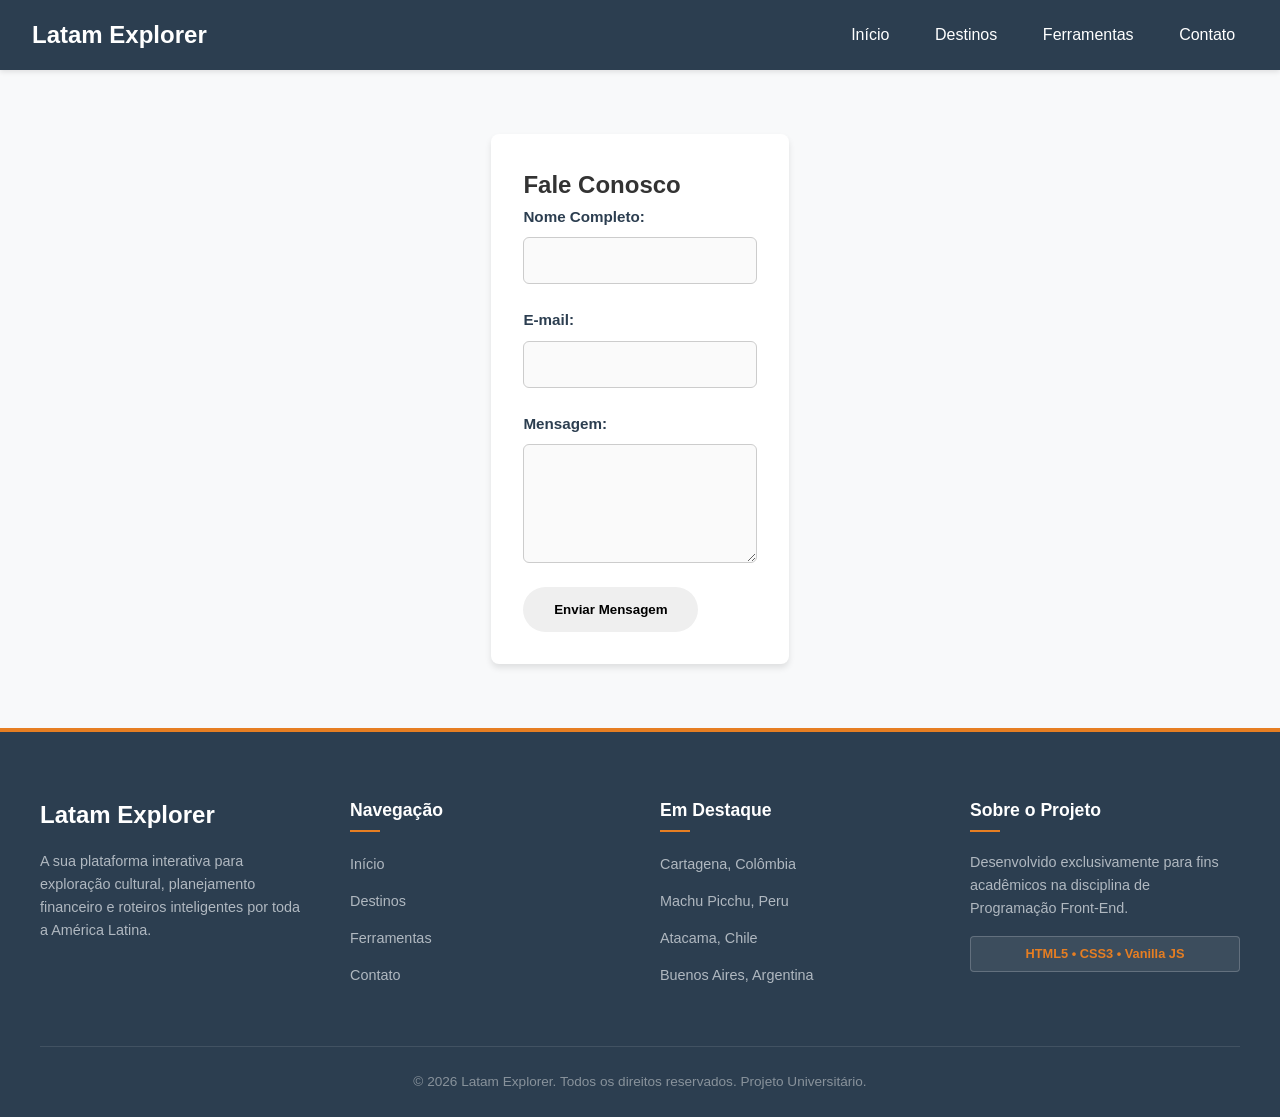
==== contato.html @ 033f961c "feat: implementa conversor de moedas com FAQ e adiciona footer responsivo" ====
<!DOCTYPE html>
<html lang="pt-BR">

<head>
    <meta charset="UTF-8">
    <meta name="viewport" content="width=device-width, initial-scale=1.0">
    <meta name="description" content="Entre em contato com o Latam Explorer.">
    <title>Latam Explorer | Contato</title>
    <link rel="stylesheet" href="css/style.css">
</head>

<body>

    <header>
        <div class="logo">Latam Explorer</div>
        <button id="btn-mobile" aria-label="Abrir Menu" aria-haspopup="true" aria-expanded="false">☰</button>
        <nav id="menu">
            <ul>
                <li><a href="index.html">Início</a></li>
                <li><a href="destinos.html">Destinos</a></li>
                <li><a href="ferramentas.html">Ferramentas</a></li>
                <li><a href="contato.html">Contato</a></li>
            </ul>
        </nav>
    </header>

    <main class="container">
        <section class="contato-form">
            <h2>Fale Conosco</h2>
            <form id="formContato">
                <div class="form-group">
                    <label for="nome">Nome Completo:</label>
                    <input type="text" id="nome" name="nome">
                    <span class="erro" id="erro-nome"></span>
                </div>

                <div class="form-group">
                    <label for="email">E-mail:</label>
                    <input type="email" id="email" name="email">
                    <span class="erro" id="erro-email"></span>
                </div>

                <div class="form-group">
                    <label for="mensagem">Mensagem:</label>
                    <textarea id="mensagem" name="mensagem" rows="5"></textarea>
                    <span class="erro" id="erro-mensagem"></span>
                </div>

                <button type="submit" class="btn">Enviar Mensagem</button>
                <p id="sucesso-msg" style="display: none; color: green; margin-top: 10px;">Enviado com sucesso!</p>
            </form>
        </section>
    </main>

    <footer class="footer-moderno">
        <div class="footer-container">
            <!-- Coluna 1: Sobre -->
            <div class="footer-col">
                <span class="footer-logo">Latam Explorer</span>
                <p>A sua plataforma interativa para exploração cultural, planejamento financeiro e roteiros inteligentes
                    por toda a América Latina.</p>
            </div>

            <!-- Coluna 2: Navegação Rápida -->
            <div class="footer-col">
                <h4>Navegação</h4>
                <ul>
                    <li><a href="index.html">Início</a></li>
                    <li><a href="destinos.html">Destinos</a></li>
                    <li><a href="ferramentas.html">Ferramentas</a></li>
                    <li><a href="contato.html">Contato</a></li>
                </ul>
            </div>

            <!-- Coluna 3: Destinos Populares -->
            <div class="footer-col">
                <h4>Em Destaque</h4>
                <ul>
                    <li><a href="destinos.html">Cartagena, Colômbia</a></li>
                    <li><a href="destinos.html">Machu Picchu, Peru</a></li>
                    <li><a href="destinos.html">Atacama, Chile</a></li>
                    <li><a href="destinos.html">Buenos Aires, Argentina</a></li>
                </ul>
            </div>

            <!-- Coluna 4: Projeto Acadêmico -->
            <div class="footer-col">
                <h4>Sobre o Projeto</h4>
                <p>Desenvolvido exclusivamente para fins acadêmicos na disciplina de Programação Front-End.</p>
                <span class="tech-badge">HTML5 • CSS3 • Vanilla JS</span>
            </div>
        </div>

        <!-- Linha de Copyright -->
        <div class="footer-bottom">
            <p>&copy; 2026 Latam Explorer. Todos os direitos reservados. Projeto Universitário.</p>
        </div>
    </footer>

    <script type="module" src="js/main.js"></script>
</body>

</html>
---- css/style.css ----
:root {
    --primary-color: #2c3e50;
    --secondary-color: #e67e22;
    --bg-light: #f8f9fa;
    --text-dark: #333;
}

* {
    margin: 0;
    padding: 0;
    box-sizing: border-box;
}

body {
    display: flex;
    flex-direction: column;
    min-height: 100vh;
    margin: 0;
    font-family: 'Segoe UI', Tahoma, Geneva, Verdana, sans-serif;
    background-color: var(--bg-light);
    color: var(--text-dark);
    line-height: 1.6;
}

main {
    flex-grow: 1;
}

/* --- Header --- */
header {
    background-color: var(--primary-color);
    color: white;
    padding: 1rem 2rem;
    display: flex;
    justify-content: space-between;
    align-items: center;
    box-shadow: 0 2px 5px rgba(0, 0, 0, 0.1);
}

.logo {
    font-size: 1.5rem;
    font-weight: bold;
    color: white;
    text-decoration: none;
}

/* --- Menu de Navegação (Desktop) --- */
nav ul {
    list-style: none;
    display: flex;
    gap: 20px;
    margin: 0;
    padding: 0;
    align-items: center;
}

nav a {
    color: white;
    text-decoration: none;
    font-weight: 500;
    padding: 0.5rem 0.8rem;
    border-radius: 4px;
    transition: background-color 0.3s ease;
}

nav a:hover {
    background-color: rgba(255, 255, 255, 0.1);
}

/* --- Botão Mobile --- */
#btn-mobile {
    display: none;
    background: none;
    color: white;
    border: none;
    font-size: 1.5rem;
    cursor: pointer;
}

/* --- Container Geral --- */
.container {
    max-width: 1200px;
    margin: 0 auto;
    padding: 2rem 1rem;
}

.subtitulo {
    margin-bottom: 2rem;
    color: #666;
}

/* --- Hero Section (Início) --- */
.hero {
    background: linear-gradient(rgba(44, 62, 80, 0.7), rgba(44, 62, 80, 0.7)), url('../assets/hero-bg.jpg');
    background-size: cover;
    background-position: center;
    color: white;
    text-align: center;
    padding: 6rem 1rem;
    display: flex;
    justify-content: center;
    align-items: center;
    min-height: 60vh;
}

.hero-content {
    max-width: 700px;
}

.hero h1 {
    font-size: 2.5rem;
    margin-bottom: 1rem;
    line-height: 1.2;
}

.hero p {
    font-size: 1.2rem;
    margin-bottom: 2rem;
    color: #e0e0e0;
}

.hero-buttons {
    display: flex;
    gap: 15px;
    justify-content: center;
    flex-wrap: wrap;
}

/* --- Botões --- */
.btn {
    display: inline-block;
    padding: 0.8rem 1.8rem;
    border-radius: 30px;
    text-decoration: none;
    font-weight: bold;
    transition: all 0.3s ease;
    cursor: pointer;
    border: 2px solid transparent;
}

.btn-primary {
    background-color: var(--secondary-color);
    color: white;
}

.btn-primary:hover {
    background-color: #d35400;
    transform: scale(1.05);
}

.btn-secondary {
    background-color: transparent;
    color: white;
    border-color: white;
}

.btn-secondary:hover {
    background-color: white;
    color: var(--primary-color);
}

/* --- Features Section --- */
.section-title {
    text-align: center;
    margin-bottom: 3rem;
    color: var(--primary-color);
}

.grid-features {
    display: grid;
    grid-template-columns: repeat(auto-fit, minmax(250px, 1fr));
    gap: 2rem;
    padding-bottom: 3rem;
}

.feature-card {
    background: white;
    padding: 2rem;
    border-radius: 8px;
    text-align: center;
    box-shadow: 0 4px 6px rgba(0, 0, 0, 0.05);
    border-top: 4px solid var(--secondary-color);
}

.feature-card h3 {
    margin-bottom: 1rem;
    color: var(--primary-color);
}

.feature-card p {
    color: #666;
    font-size: 0.95rem;
}

/* --- Filtros por País --- */
.filtros-container {
    display: flex;
    flex-wrap: wrap;
    gap: 10px;
    margin-bottom: 2rem;
    justify-content: center;
}

.btn-filtro {
    background-color: white;
    color: var(--primary-color);
    border: 2px solid var(--primary-color);
    padding: 0.5rem 1rem;
    border-radius: 20px;
    cursor: pointer;
    font-weight: 600;
    transition: all 0.3s ease;
}

.btn-filtro:hover,
.btn-filtro.active {
    background-color: var(--primary-color);
    color: white;
}

/* --- Grid de Destinos --- */
.grid-destinos {
    display: grid;
    grid-template-columns: repeat(auto-fit, minmax(280px, 1fr));
    gap: 2rem;
    padding: 2rem 0;
}

/* --- Cards --- */
.card {
    background: white;
    border-radius: 8px;
    overflow: hidden;
    box-shadow: 0 4px 8px rgba(0, 0, 0, 0.1);
    transition: transform 0.3s ease;
    display: flex;
    flex-direction: column;
}

.card:hover {
    transform: translateY(-5px);
}

.card-img {
    width: 100%;
    height: 200px;
    object-fit: cover;
    background-color: #ddd;
}

.card-content {
    padding: 1.5rem;
    display: flex;
    flex-direction: column;
    flex-grow: 1;
}

.card-content h3 {
    margin-bottom: 0.5rem;
    color: var(--primary-color);
}

.card-content p {
    margin-bottom: 1.5rem;
    font-size: 0.95rem;
    color: #555;
    flex-grow: 1;
}

.btn-link {
    text-decoration: none;
    color: var(--secondary-color);
    font-weight: bold;
    align-self: flex-start;
}

/* --- Página de Ferramentas (Conversor Antigo) --- */
.card-ferramenta {
    max-width: 550px;
    margin: 3rem auto;
    background: white;
    padding: 2.5rem;
    border-radius: 12px;
    box-shadow: 0 8px 20px rgba(0, 0, 0, 0.08);
    border-top: 5px solid var(--secondary-color);
}

.card-ferramenta h2 {
    color: var(--primary-color);
    margin-bottom: 0.5rem;
    font-size: 1.6rem;
}

.card-ferramenta .subtitulo {
    font-size: 0.95rem;
    color: #666;
    margin-bottom: 2rem;
}

.card-ferramenta .btn {
    width: 100%;
    padding: 1rem;
    font-size: 1rem;
    margin-top: 0.5rem;
}

/* --- Caixa de Resultado Dinâmica --- */
.box-resultado {
    margin-top: 1.5rem;
    padding: 1.2rem;
    background-color: #f0f7f4;
    border-left: 4px solid #27ae60;
    border-radius: 4px;
    text-align: center;
}

.box-resultado p {
    font-size: 1.2rem;
    font-weight: bold;
    color: #2c3e50;
    margin: 0;
}

/* --- Novo Conversor (Estilo Wise) --- */
.card-ferramenta-moderno {
    max-width: 520px;
    margin: 2rem auto 4rem auto;
    background: white;
    padding: 2rem;
    border-radius: 24px;
    box-shadow: 0 12px 35px rgba(0, 0, 0, 0.1);
    border: 1px solid #eaeaea;
}

.taxa-info {
    text-align: center;
    margin-bottom: 1.5rem;
    font-size: 0.9rem;
    color: #555;
}

.taxa-info p {
    font-weight: bold;
    color: #1a8d44;
    font-size: 1.05rem;
    margin-top: 0.2rem;
}

.input-moeda-box {
    background-color: #f7f7f7;
    border: 1px solid #e0e0e0;
    border-radius: 16px;
    padding: 1rem 1.2rem;
    transition: border-color 0.2s ease, background-color 0.2s ease;
}

.input-moeda-box:focus-within {
    border-color: #1a8d44;
    background-color: #fff;
    box-shadow: 0 0 0 3px rgba(26, 141, 68, 0.15);
}

.input-moeda-box label {
    display: block;
    font-size: 0.85rem;
    color: #666;
    margin-bottom: 0.4rem;
    font-weight: 600;
}

.input-wrapper {
    display: flex;
    justify-content: space-between;
    align-items: center;
    gap: 10px;
}

.input-wrapper input {
    border: none;
    background: transparent;
    font-size: 1.6rem;
    font-weight: bold;
    color: #2c3e50;
    width: 60%;
    outline: none;
}

.input-wrapper select {
    border: none;
    background-color: #e8ecef;
    padding: 0.5rem 0.8rem;
    border-radius: 20px;
    font-size: 1rem;
    font-weight: bold;
    color: #2c3e50;
    cursor: pointer;
    outline: none;
    transition: background-color 0.2s ease;
}

.input-wrapper select:hover {
    background-color: #dde3e8;
}

.btn-inverter-wrapper {
    display: flex;
    justify-content: center;
    margin: -12px 0;
    position: relative;
    z-index: 2;
}

.btn-inverter {
    background-color: #aae5b8;
    color: #1a8d44;
    border: 3px solid white;
    width: 44px;
    height: 44px;
    border-radius: 50%;
    font-size: 1.3rem;
    cursor: pointer;
    display: flex;
    align-items: center;
    justify-content: center;
    transition: transform 0.3s ease, background-color 0.2s ease;
    box-shadow: 0 2px 8px rgba(0, 0, 0, 0.1);
}

.btn-inverter:hover {
    transform: rotate(180deg) scale(1.08);
    background-color: #8ce09e;
}

/* --- FAQ (Perguntas Frequentes) --- */
.faq-container {
    max-width: 700px;
    margin: 0 auto 4rem auto;
}

.faq-container h2 {
    text-align: center;
    font-size: 1.8rem;
    font-weight: 900;
    margin-bottom: 2rem;
    color: var(--primary-color);
    letter-spacing: -0.5px;
}

.faq-item {
    border-bottom: 1px solid #e0e0e0;
}

.faq-pergunta {
    width: 100%;
    background: none;
    border: none;
    padding: 1.5rem 0;
    display: flex;
    justify-content: space-between;
    align-items: center;
    text-align: left;
    font-size: 1.1rem;
    font-weight: bold;
    color: var(--primary-color);
    cursor: pointer;
}

.faq-icone {
    width: 32px;
    height: 32px;
    border-radius: 50%;
    background-color: #f0f0f0;
    display: flex;
    align-items: center;
    justify-content: center;
    font-size: 1.2rem;
    transition: transform 0.3s ease, background-color 0.3s ease;
}

.faq-item.active .faq-icone {
    transform: rotate(45deg);
    background-color: #aae5b8;
    color: #1a8d44;
}

.faq-resposta {
    max-height: 0;
    overflow: hidden;
    transition: max-height 0.3s ease;
}

.faq-resposta p {
    padding-bottom: 1.5rem;
    color: #555;
    line-height: 1.6;
    font-size: 0.95rem;
}

/* --- Formulários (Contato e Conversor) --- */
.contato-form {
    max-width: 600px;
    margin: 2rem auto;
    padding: 2rem;
    background: white;
    border-radius: 8px;
    box-shadow: 0 4px 6px rgba(0, 0, 0, 0.1);
}

.form-group {
    margin-bottom: 1.5rem;
    display: flex;
    flex-direction: column;
}

.form-group label {
    font-weight: 600;
    margin-bottom: 0.5rem;
    color: var(--primary-color);
    font-size: 0.95rem;
}

.form-group input,
.form-group select,
.form-group textarea {
    width: 100%;
    padding: 0.85rem;
    border: 1px solid #ccc;
    border-radius: 6px;
    font-size: 1rem;
    font-family: inherit;
    background-color: #fafafa;
    transition: border-color 0.3s ease, box-shadow 0.3s ease;
}

.form-group input:focus,
.form-group select:focus,
.form-group textarea:focus {
    outline: none;
    border-color: var(--secondary-color);
    box-shadow: 0 0 0 3px rgba(230, 126, 34, 0.15);
    background-color: white;
}

/* --- Footer Moderno --- */
.footer-moderno {
    background-color: var(--primary-color);
    color: #e0e0e0;
    padding: 4rem 1rem 1.5rem 1rem;
    margin-top: auto;
    border-top: 4px solid var(--secondary-color);
}

.footer-container {
    max-width: 1200px;
    margin: 0 auto;
    display: grid;
    grid-template-columns: repeat(auto-fit, minmax(220px, 1fr));
    gap: 2.5rem;
    padding-bottom: 3rem;
    border-bottom: 1px solid rgba(255, 255, 255, 0.1);
}

.footer-col {
    display: flex;
    flex-direction: column;
}

.footer-logo {
    font-size: 1.5rem;
    font-weight: bold;
    color: white;
    margin-bottom: 1rem;
    display: inline-block;
}

.footer-col h4 {
    color: white;
    font-size: 1.1rem;
    margin-bottom: 1.2rem;
    position: relative;
    padding-bottom: 0.5rem;
}

.footer-col h4::after {
    content: '';
    position: absolute;
    left: 0;
    bottom: 0;
    width: 30px;
    height: 2px;
    background-color: var(--secondary-color);
}

.footer-col p {
    font-size: 0.9rem;
    line-height: 1.6;
    color: #b0b8c0;
}

.footer-col ul {
    list-style: none;
    margin: 0;
    padding: 0;
}

.footer-col ul li {
    margin-bottom: 0.7rem;
}

.footer-col ul li a {
    color: #b0b8c0;
    text-decoration: none;
    font-size: 0.9rem;
    transition: color 0.3s ease, padding-left 0.3s ease;
}

.footer-col ul li a:hover {
    color: white;
    padding-left: 5px;
}

.tech-badge {
    display: inline-block;
    margin-top: 1rem;
    padding: 0.4rem 0.8rem;
    background-color: rgba(255, 255, 255, 0.08);
    border: 1px solid rgba(255, 255, 255, 0.2);
    border-radius: 4px;
    font-size: 0.8rem;
    font-weight: 600;
    color: var(--secondary-color);
    text-align: center;
}

.footer-bottom {
    max-width: 1200px;
    margin: 1.5rem auto 0 auto;
    text-align: center;
    font-size: 0.85rem;
    color: #88929b;
}

/* --- Responsividade (Mobile) --- */
@media (max-width: 768px) {
    #btn-mobile {
        display: block;
    }

    #menu {
        display: none;
        position: absolute;
        top: 60px;
        right: 0;
        width: 100%;
        background-color: var(--primary-color);
    }

    #menu.active {
        display: block;
    }

    nav ul {
        flex-direction: column;
        gap: 0;
    }

    nav a {
        display: block;
        padding: 1rem;
        text-align: center;
        border-top: 1px solid rgba(255, 255, 255, 0.1);
    }

    .hero {
        padding: 4rem 1rem;
        min-height: 50vh;
    }

    .hero h1 {
        font-size: 1.8rem;
    }

    .hero p {
        font-size: 1rem;
    }

    .hero-buttons {
        flex-direction: column;
        width: 100%;
    }

    .btn {
        width: 100%;
        text-align: center;
    }

    .card-ferramenta {
        margin: 1rem 0;
        padding: 1.5rem 1rem;
        border-radius: 8px;
    }

    .card-ferramenta h2 {
        font-size: 1.3rem;
    }

    .box-resultado p {
        font-size: 1rem;
    }

    .card-ferramenta-moderno {
        padding: 1.5rem 1rem;
        margin: 1rem 0 2rem 0;
        border-radius: 16px;
    }

    .input-wrapper input {
        font-size: 1.3rem;
        width: 55%;
    }

    .input-wrapper select {
        font-size: 0.9rem;
        padding: 0.4rem 0.6rem;
    }

    .faq-container h2 {
        font-size: 1.4rem;
    }

    .faq-pergunta {
        font-size: 0.95rem;
    }

    .footer-moderno {
        padding: 2.5rem 1rem 1rem 1rem;
        margin-top: 2rem;
    }

    .footer-container {
        gap: 1.8rem;
        padding-bottom: 2rem;
    }

    .footer-col {
        text-align: center;
        align-items: center;
    }

    .footer-col h4::after {
        left: 50%;
        transform: translateX(-50%);
    }

    .footer-col ul li a:hover {
        padding-left: 0;
    }
}
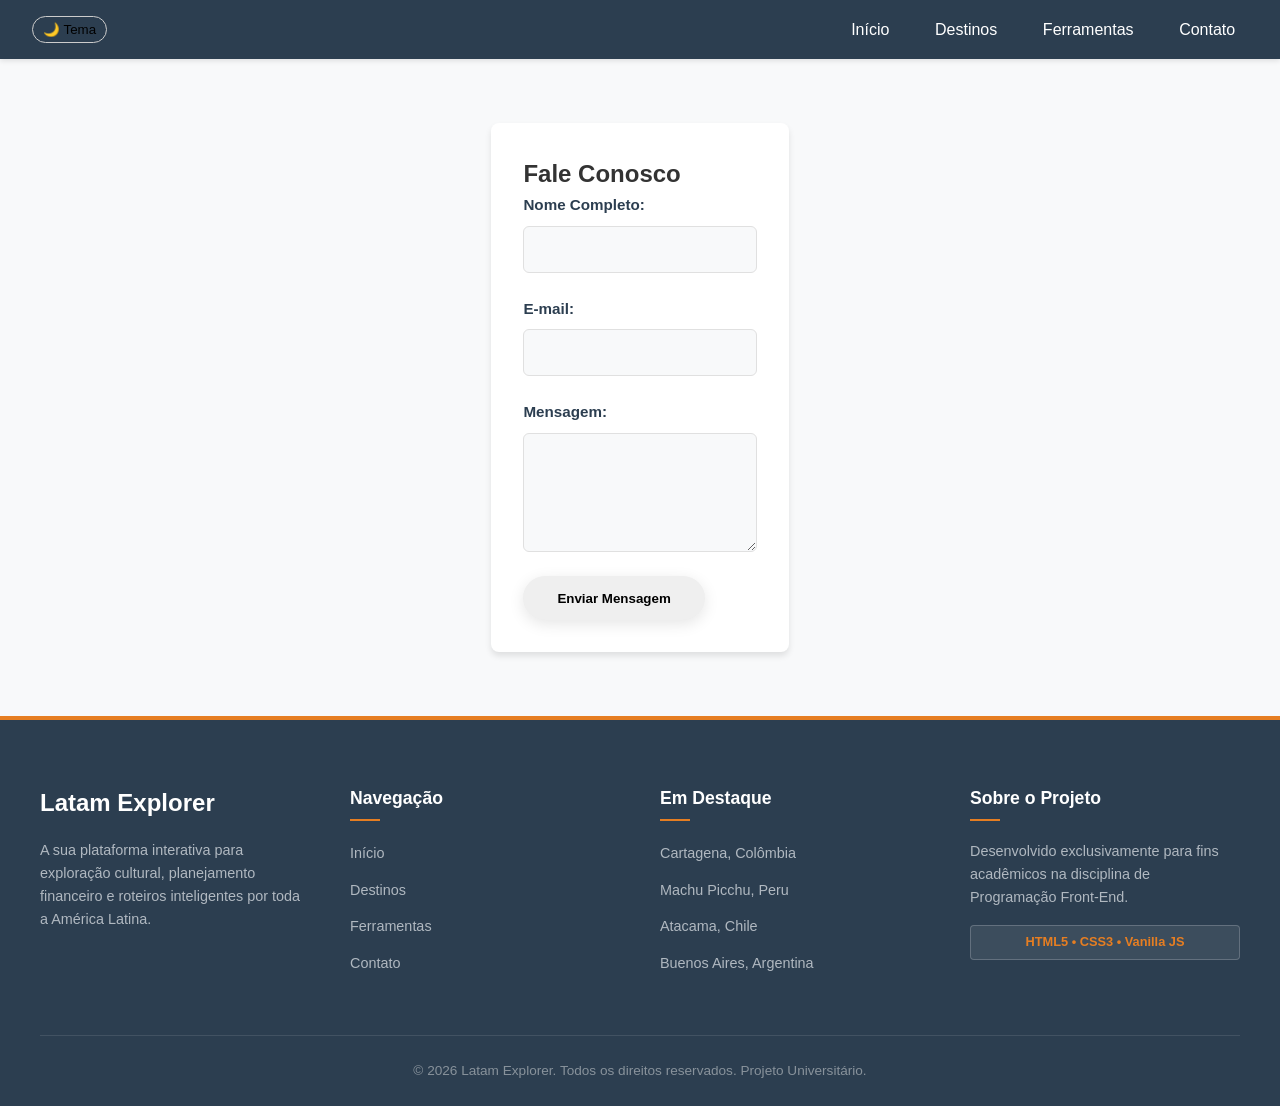
==== commit 0ecbcdad: "feat: adiciona imagem de fundo, centraliza hero-section e estiliza botões de navegação" ====
--- a/contato.html
+++ b/contato.html
@@ -12,8 +12,12 @@
 <body>
 
     <header>
-        <div class="logo">Latam Explorer</div>
-        <button id="btn-mobile" aria-label="Abrir Menu" aria-haspopup="true" aria-expanded="false">☰</button>
+        <div style="display: flex; align-items: center; gap: 15px;">
+            <button id="btn-theme"
+                style="background:none; border:1px solid #ccc; padding:5px 10px; border-radius:15px; cursor:pointer;">🌙
+                Tema</button>
+            <button id="btn-mobile" aria-label="Abrir Menu">☰</button>
+        </div>
         <nav id="menu">
             <ul>
                 <li><a href="index.html">Início</a></li>
--- a/css/style.css
+++ b/css/style.css
@@ -1,10 +1,27 @@
+/* ==========================================================================
+   1. VARIÁVEIS E TEMA (DARK MODE)
+   ========================================================================== */
 :root {
     --primary-color: #2c3e50;
     --secondary-color: #e67e22;
     --bg-light: #f8f9fa;
     --text-dark: #333;
-}
-
+    --card-bg: #ffffff;
+    --border-color: #e0e0e0;
+}
+
+/* --- Tema Dark Mode --- */
+[data-theme="dark"] {
+    --bg-light: #121212;
+    --text-dark: #e0e0e0;
+    --card-bg: #1e1e1e;
+    --border-color: #333333;
+}
+
+
+/* ==========================================================================
+   2. BASE E LAYOUT GERAL
+   ========================================================================== */
 * {
     margin: 0;
     padding: 0;
@@ -20,6 +37,7 @@
     background-color: var(--bg-light);
     color: var(--text-dark);
     line-height: 1.6;
+    transition: background-color 0.3s ease, color 0.3s ease;
 }
 
 main {
@@ -28,6 +46,8 @@
 
 /* --- Header --- */
 header {
+    position: relative;
+    z-index: 1000;
     background-color: var(--primary-color);
     color: white;
     padding: 1rem 2rem;
@@ -35,6 +55,12 @@
     justify-content: space-between;
     align-items: center;
     box-shadow: 0 2px 5px rgba(0, 0, 0, 0.1);
+}
+
+.page-header {
+    text-align: center;
+    margin: 0 auto 2rem auto;
+    max-width: 800px;
 }
 
 .logo {
@@ -86,7 +112,8 @@
 
 .subtitulo {
     margin-bottom: 2rem;
-    color: #666;
+    color: var(--text-dark);
+    opacity: 0.7;
 }
 
 /* --- Hero Section (Início) --- */
@@ -103,8 +130,42 @@
     min-height: 60vh;
 }
 
+/* Container que envolve o conteúdo da página inicial (Estilo Parallax Fixo) */
+.hero-section {
+    background-image: url('https://images.openai.com/static-rsc-4/aBUroQYHBvQuEJxjXoneXDt2TBZSho1ijrZGRYrfNDwp98wpntPv3_xW5PpnB9-7lArK-gYWExbDPETE409_QKiV1glv_udfU5Fkt9Sl0cgHdOHsDJmwI2AS8d-G1NpppNFetw11tIo5Lnn2NF9FFMBXnlXUz7MyIWfqCzGX19a9FB4taNOyIcQQBI6swQQp?purpose=fullsize');
+    background-size: cover;
+    background-position: center;
+    background-repeat: no-repeat;
+    background-attachment: fixed;
+    /* Adiciona uma camada escura para o texto branco continuar legível */
+    background-blend-mode: overlay;
+    background-color: rgba(0, 0, 0, 0.5);
+    min-height: 100vh;
+    display: flex;
+    flex-direction: column;
+    justify-content: center;
+    align-items: center;
+    color: white;
+    padding: 2rem;
+    text-align: center;
+}
+
+/* Container específico para o texto não ficar gigante em telas wide */
 .hero-content {
-    max-width: 700px;
+    max-width: 600px;
+    margin: 0 auto;
+}
+
+.hero-content h1 {
+    font-size: 2.5rem;
+    margin-bottom: 1rem;
+    line-height: 1.2;
+}
+
+.hero-content p {
+    font-size: 1.1rem;
+    margin-bottom: 2rem;
+    opacity: 0.9;
 }
 
 .hero h1 {
@@ -119,6 +180,13 @@
     color: #e0e0e0;
 }
 
+/* Ajuste fino dos botões */
+.hero-buttons {
+    display: flex;
+    justify-content: center;
+    gap: 1rem;
+}
+
 .hero-buttons {
     display: flex;
     gap: 15px;
@@ -129,13 +197,14 @@
 /* --- Botões --- */
 .btn {
     display: inline-block;
-    padding: 0.8rem 1.8rem;
+    padding: 0.8rem 2rem;
     border-radius: 30px;
     text-decoration: none;
     font-weight: bold;
     transition: all 0.3s ease;
     cursor: pointer;
     border: 2px solid transparent;
+    box-shadow: 0 4px 15px rgba(0, 0, 0, 0.1);
 }
 
 .btn-primary {
@@ -150,13 +219,21 @@
 
 .btn-secondary {
     background-color: transparent;
-    color: white;
     border-color: white;
+    color: white;
 }
 
 .btn-secondary:hover {
     background-color: white;
     color: var(--primary-color);
+}
+
+/* Ajuste fino dos botões */
+.hero-buttons {
+    display: flex;
+    gap: 15px;
+    justify-content: center;
+    flex-wrap: wrap;
 }
 
 /* --- Features Section --- */
@@ -171,374 +248,6 @@
     grid-template-columns: repeat(auto-fit, minmax(250px, 1fr));
     gap: 2rem;
     padding-bottom: 3rem;
-}
-
-.feature-card {
-    background: white;
-    padding: 2rem;
-    border-radius: 8px;
-    text-align: center;
-    box-shadow: 0 4px 6px rgba(0, 0, 0, 0.05);
-    border-top: 4px solid var(--secondary-color);
-}
-
-.feature-card h3 {
-    margin-bottom: 1rem;
-    color: var(--primary-color);
-}
-
-.feature-card p {
-    color: #666;
-    font-size: 0.95rem;
-}
-
-/* --- Filtros por País --- */
-.filtros-container {
-    display: flex;
-    flex-wrap: wrap;
-    gap: 10px;
-    margin-bottom: 2rem;
-    justify-content: center;
-}
-
-.btn-filtro {
-    background-color: white;
-    color: var(--primary-color);
-    border: 2px solid var(--primary-color);
-    padding: 0.5rem 1rem;
-    border-radius: 20px;
-    cursor: pointer;
-    font-weight: 600;
-    transition: all 0.3s ease;
-}
-
-.btn-filtro:hover,
-.btn-filtro.active {
-    background-color: var(--primary-color);
-    color: white;
-}
-
-/* --- Grid de Destinos --- */
-.grid-destinos {
-    display: grid;
-    grid-template-columns: repeat(auto-fit, minmax(280px, 1fr));
-    gap: 2rem;
-    padding: 2rem 0;
-}
-
-/* --- Cards --- */
-.card {
-    background: white;
-    border-radius: 8px;
-    overflow: hidden;
-    box-shadow: 0 4px 8px rgba(0, 0, 0, 0.1);
-    transition: transform 0.3s ease;
-    display: flex;
-    flex-direction: column;
-}
-
-.card:hover {
-    transform: translateY(-5px);
-}
-
-.card-img {
-    width: 100%;
-    height: 200px;
-    object-fit: cover;
-    background-color: #ddd;
-}
-
-.card-content {
-    padding: 1.5rem;
-    display: flex;
-    flex-direction: column;
-    flex-grow: 1;
-}
-
-.card-content h3 {
-    margin-bottom: 0.5rem;
-    color: var(--primary-color);
-}
-
-.card-content p {
-    margin-bottom: 1.5rem;
-    font-size: 0.95rem;
-    color: #555;
-    flex-grow: 1;
-}
-
-.btn-link {
-    text-decoration: none;
-    color: var(--secondary-color);
-    font-weight: bold;
-    align-self: flex-start;
-}
-
-/* --- Página de Ferramentas (Conversor Antigo) --- */
-.card-ferramenta {
-    max-width: 550px;
-    margin: 3rem auto;
-    background: white;
-    padding: 2.5rem;
-    border-radius: 12px;
-    box-shadow: 0 8px 20px rgba(0, 0, 0, 0.08);
-    border-top: 5px solid var(--secondary-color);
-}
-
-.card-ferramenta h2 {
-    color: var(--primary-color);
-    margin-bottom: 0.5rem;
-    font-size: 1.6rem;
-}
-
-.card-ferramenta .subtitulo {
-    font-size: 0.95rem;
-    color: #666;
-    margin-bottom: 2rem;
-}
-
-.card-ferramenta .btn {
-    width: 100%;
-    padding: 1rem;
-    font-size: 1rem;
-    margin-top: 0.5rem;
-}
-
-/* --- Caixa de Resultado Dinâmica --- */
-.box-resultado {
-    margin-top: 1.5rem;
-    padding: 1.2rem;
-    background-color: #f0f7f4;
-    border-left: 4px solid #27ae60;
-    border-radius: 4px;
-    text-align: center;
-}
-
-.box-resultado p {
-    font-size: 1.2rem;
-    font-weight: bold;
-    color: #2c3e50;
-    margin: 0;
-}
-
-/* --- Novo Conversor (Estilo Wise) --- */
-.card-ferramenta-moderno {
-    max-width: 520px;
-    margin: 2rem auto 4rem auto;
-    background: white;
-    padding: 2rem;
-    border-radius: 24px;
-    box-shadow: 0 12px 35px rgba(0, 0, 0, 0.1);
-    border: 1px solid #eaeaea;
-}
-
-.taxa-info {
-    text-align: center;
-    margin-bottom: 1.5rem;
-    font-size: 0.9rem;
-    color: #555;
-}
-
-.taxa-info p {
-    font-weight: bold;
-    color: #1a8d44;
-    font-size: 1.05rem;
-    margin-top: 0.2rem;
-}
-
-.input-moeda-box {
-    background-color: #f7f7f7;
-    border: 1px solid #e0e0e0;
-    border-radius: 16px;
-    padding: 1rem 1.2rem;
-    transition: border-color 0.2s ease, background-color 0.2s ease;
-}
-
-.input-moeda-box:focus-within {
-    border-color: #1a8d44;
-    background-color: #fff;
-    box-shadow: 0 0 0 3px rgba(26, 141, 68, 0.15);
-}
-
-.input-moeda-box label {
-    display: block;
-    font-size: 0.85rem;
-    color: #666;
-    margin-bottom: 0.4rem;
-    font-weight: 600;
-}
-
-.input-wrapper {
-    display: flex;
-    justify-content: space-between;
-    align-items: center;
-    gap: 10px;
-}
-
-.input-wrapper input {
-    border: none;
-    background: transparent;
-    font-size: 1.6rem;
-    font-weight: bold;
-    color: #2c3e50;
-    width: 60%;
-    outline: none;
-}
-
-.input-wrapper select {
-    border: none;
-    background-color: #e8ecef;
-    padding: 0.5rem 0.8rem;
-    border-radius: 20px;
-    font-size: 1rem;
-    font-weight: bold;
-    color: #2c3e50;
-    cursor: pointer;
-    outline: none;
-    transition: background-color 0.2s ease;
-}
-
-.input-wrapper select:hover {
-    background-color: #dde3e8;
-}
-
-.btn-inverter-wrapper {
-    display: flex;
-    justify-content: center;
-    margin: -12px 0;
-    position: relative;
-    z-index: 2;
-}
-
-.btn-inverter {
-    background-color: #aae5b8;
-    color: #1a8d44;
-    border: 3px solid white;
-    width: 44px;
-    height: 44px;
-    border-radius: 50%;
-    font-size: 1.3rem;
-    cursor: pointer;
-    display: flex;
-    align-items: center;
-    justify-content: center;
-    transition: transform 0.3s ease, background-color 0.2s ease;
-    box-shadow: 0 2px 8px rgba(0, 0, 0, 0.1);
-}
-
-.btn-inverter:hover {
-    transform: rotate(180deg) scale(1.08);
-    background-color: #8ce09e;
-}
-
-/* --- FAQ (Perguntas Frequentes) --- */
-.faq-container {
-    max-width: 700px;
-    margin: 0 auto 4rem auto;
-}
-
-.faq-container h2 {
-    text-align: center;
-    font-size: 1.8rem;
-    font-weight: 900;
-    margin-bottom: 2rem;
-    color: var(--primary-color);
-    letter-spacing: -0.5px;
-}
-
-.faq-item {
-    border-bottom: 1px solid #e0e0e0;
-}
-
-.faq-pergunta {
-    width: 100%;
-    background: none;
-    border: none;
-    padding: 1.5rem 0;
-    display: flex;
-    justify-content: space-between;
-    align-items: center;
-    text-align: left;
-    font-size: 1.1rem;
-    font-weight: bold;
-    color: var(--primary-color);
-    cursor: pointer;
-}
-
-.faq-icone {
-    width: 32px;
-    height: 32px;
-    border-radius: 50%;
-    background-color: #f0f0f0;
-    display: flex;
-    align-items: center;
-    justify-content: center;
-    font-size: 1.2rem;
-    transition: transform 0.3s ease, background-color 0.3s ease;
-}
-
-.faq-item.active .faq-icone {
-    transform: rotate(45deg);
-    background-color: #aae5b8;
-    color: #1a8d44;
-}
-
-.faq-resposta {
-    max-height: 0;
-    overflow: hidden;
-    transition: max-height 0.3s ease;
-}
-
-.faq-resposta p {
-    padding-bottom: 1.5rem;
-    color: #555;
-    line-height: 1.6;
-    font-size: 0.95rem;
-}
-
-/* --- Formulários (Contato e Conversor) --- */
-.contato-form {
-    max-width: 600px;
-    margin: 2rem auto;
-    padding: 2rem;
-    background: white;
-    border-radius: 8px;
-    box-shadow: 0 4px 6px rgba(0, 0, 0, 0.1);
-}
-
-.form-group {
-    margin-bottom: 1.5rem;
-    display: flex;
-    flex-direction: column;
-}
-
-.form-group label {
-    font-weight: 600;
-    margin-bottom: 0.5rem;
-    color: var(--primary-color);
-    font-size: 0.95rem;
-}
-
-.form-group input,
-.form-group select,
-.form-group textarea {
-    width: 100%;
-    padding: 0.85rem;
-    border: 1px solid #ccc;
-    border-radius: 6px;
-    font-size: 1rem;
-    font-family: inherit;
-    background-color: #fafafa;
-    transition: border-color 0.3s ease, box-shadow 0.3s ease;
-}
-
-.form-group input:focus,
-.form-group select:focus,
-.form-group textarea:focus {
-    outline: none;
-    border-color: var(--secondary-color);
-    box-shadow: 0 0 0 3px rgba(230, 126, 34, 0.15);
-    background-color: white;
 }
 
 /* --- Footer Moderno --- */
@@ -640,28 +349,462 @@
     color: #88929b;
 }
 
-/* --- Responsividade (Mobile) --- */
+
+/* ==========================================================================
+   3. COMPONENTES (CARDS, MODAIS E TOASTS)
+   ========================================================================== */
+
+/* --- Features / Cards de Destaque --- */
+.feature-card {
+    background-color: var(--card-bg);
+    border: 1px solid var(--border-color);
+    padding: 2rem;
+    border-radius: 8px;
+    text-align: center;
+    box-shadow: 0 4px 6px rgba(0, 0, 0, 0.05);
+    border-top: 4px solid var(--secondary-color);
+}
+
+.feature-card h3 {
+    margin-bottom: 1rem;
+    color: var(--primary-color);
+}
+
+.feature-card p {
+    color: var(--text-dark);
+    font-size: 0.95rem;
+    opacity: 0.7;
+}
+
+/* --- Filtros por País --- */
+.filtros-container {
+    display: flex;
+    flex-wrap: wrap;
+    gap: 10px;
+    margin-bottom: 2rem;
+    justify-content: center;
+}
+
+.btn-filtro {
+    background-color: var(--card-bg);
+    color: var(--primary-color);
+    border: 2px solid var(--primary-color);
+    padding: 0.5rem 1rem;
+    border-radius: 20px;
+    cursor: pointer;
+    font-weight: 600;
+    transition: all 0.3s ease;
+}
+
+.btn-filtro:hover,
+.btn-filtro.active {
+    background-color: var(--primary-color);
+    color: white;
+}
+
+/* --- Grid e Cards de Destinos --- */
+.grid-destinos {
+    display: grid;
+    grid-template-columns: repeat(auto-fit, minmax(280px, 1fr));
+    gap: 2rem;
+    padding: 2rem 0;
+}
+
+.card {
+    background: var(--card-bg);
+    border-radius: 8px;
+    overflow: hidden;
+    box-shadow: 0 4px 8px rgba(0, 0, 0, 0.1);
+    transition: transform 0.3s ease;
+    display: flex;
+    flex-direction: column;
+}
+
+.card:hover {
+    transform: translateY(-5px);
+}
+
+.card-img {
+    width: 100%;
+    height: 200px;
+    object-fit: cover;
+    background-color: #ddd;
+}
+
+.card-content {
+    padding: 1.5rem;
+    display: flex;
+    flex-direction: column;
+    flex-grow: 1;
+}
+
+.card-content h3 {
+    margin-bottom: 0.5rem;
+    color: var(--primary-color);
+}
+
+.card-content p {
+    margin-bottom: 1.5rem;
+    font-size: 0.95rem;
+    color: var(--text-dark);
+    opacity: 0.7;
+    flex-grow: 1;
+}
+
+.btn-link {
+    text-decoration: none;
+    color: var(--secondary-color);
+    font-weight: bold;
+    align-self: flex-start;
+}
+
+/* --- Ferramentas (Conversor Antigo) --- */
+.card-ferramenta {
+    max-width: 550px;
+    margin: 3rem auto;
+    background: var(--card-bg);
+    padding: 2.5rem;
+    border-radius: 12px;
+    box-shadow: 0 8px 20px rgba(0, 0, 0, 0.08);
+    border-top: 5px solid var(--secondary-color);
+}
+
+.card-ferramenta h2 {
+    color: var(--primary-color);
+    margin-bottom: 0.5rem;
+    font-size: 1.6rem;
+}
+
+.card-ferramenta .subtitulo {
+    font-size: 0.95rem;
+    margin-bottom: 2rem;
+}
+
+.card-ferramenta .btn {
+    width: 100%;
+    padding: 1rem;
+    font-size: 1rem;
+    margin-top: 0.5rem;
+}
+
+.box-resultado {
+    margin-top: 1.5rem;
+    padding: 1.2rem;
+    background-color: #f0f7f4;
+    border-left: 4px solid #27ae60;
+    border-radius: 4px;
+    text-align: center;
+}
+
+.box-resultado p {
+    font-size: 1.2rem;
+    font-weight: bold;
+    color: #2c3e50;
+    margin: 0;
+}
+
+/* --- Novo Conversor (Estilo Wise) --- */
+.card-ferramenta-moderno {
+    max-width: 520px;
+    margin: 2rem auto 4rem auto;
+    background: var(--card-bg);
+    padding: 2rem;
+    border-radius: 24px;
+    box-shadow: 0 12px 35px rgba(0, 0, 0, 0.1);
+    border: 1px solid var(--border-color);
+}
+
+.taxa-info {
+    text-align: center;
+    margin-bottom: 1.5rem;
+    font-size: 0.9rem;
+    color: var(--text-dark);
+    opacity: 0.7;
+}
+
+.taxa-info p {
+    font-weight: bold;
+    color: #1a8d44;
+    font-size: 1.05rem;
+    margin-top: 0.2rem;
+}
+
+.input-moeda-box {
+    background-color: var(--bg-light);
+    border: 1px solid var(--border-color);
+    border-radius: 16px;
+    padding: 1rem 1.2rem;
+    transition: border-color 0.2s ease, background-color 0.2s ease;
+}
+
+.input-moeda-box:focus-within {
+    border-color: #1a8d44;
+    background-color: var(--card-bg);
+    box-shadow: 0 0 0 3px rgba(26, 141, 68, 0.15);
+}
+
+.input-moeda-box label {
+    display: block;
+    font-size: 0.85rem;
+    color: var(--text-dark);
+    opacity: 0.7;
+    margin-bottom: 0.4rem;
+    font-weight: 600;
+}
+
+.input-wrapper {
+    display: flex;
+    justify-content: space-between;
+    align-items: center;
+    gap: 10px;
+}
+
+.input-wrapper input {
+    border: none;
+    background: transparent;
+    font-size: 1.6rem;
+    font-weight: bold;
+    color: var(--text-dark);
+    width: 60%;
+    outline: none;
+}
+
+.input-wrapper select {
+    border: none;
+    background-color: var(--bg-light);
+    padding: 0.5rem 0.8rem;
+    border-radius: 20px;
+    font-size: 1rem;
+    font-weight: bold;
+    color: var(--text-dark);
+    cursor: pointer;
+    outline: none;
+    transition: background-color 0.2s ease;
+}
+
+.input-wrapper select:hover {
+    background-color: var(--border-color);
+}
+
+.btn-inverter-wrapper {
+    display: flex;
+    justify-content: center;
+    margin: -12px 0;
+    position: relative;
+    z-index: 2;
+}
+
+.btn-inverter {
+    background-color: #aae5b8;
+    color: #1a8d44;
+    border: 3px solid var(--card-bg);
+    width: 44px;
+    height: 44px;
+    border-radius: 50%;
+    font-size: 1.3rem;
+    cursor: pointer;
+    display: flex;
+    align-items: center;
+    justify-content: center;
+    transition: transform 0.3s ease, background-color 0.2s ease;
+    box-shadow: 0 2px 8px rgba(0, 0, 0, 0.1);
+}
+
+.btn-inverter:hover {
+    transform: rotate(180deg) scale(1.08);
+    background-color: #8ce09e;
+}
+
+/* --- FAQ --- */
+.faq-container {
+    max-width: 700px;
+    margin: 0 auto 4rem auto;
+}
+
+.faq-container h2 {
+    text-align: center;
+    font-size: 1.8rem;
+    font-weight: 900;
+    margin-bottom: 2rem;
+    color: var(--primary-color);
+    letter-spacing: -0.5px;
+}
+
+.faq-item {
+    border-bottom: 1px solid var(--border-color);
+}
+
+.faq-pergunta {
+    width: 100%;
+    background: none;
+    border: none;
+    padding: 1.5rem 0;
+    display: flex;
+    justify-content: space-between;
+    align-items: center;
+    text-align: left;
+    font-size: 1.1rem;
+    font-weight: bold;
+    color: var(--primary-color);
+    cursor: pointer;
+}
+
+.faq-icone {
+    width: 32px;
+    height: 32px;
+    border-radius: 50%;
+    background-color: var(--bg-light);
+    display: flex;
+    align-items: center;
+    justify-content: center;
+    font-size: 1.2rem;
+    transition: transform 0.3s ease, background-color 0.3s ease;
+}
+
+.faq-item.active .faq-icone {
+    transform: rotate(45deg);
+    background-color: #aae5b8;
+    color: #1a8d44;
+}
+
+.faq-resposta {
+    max-height: 0;
+    overflow: hidden;
+    transition: max-height 0.3s ease;
+}
+
+.faq-resposta p {
+    padding-bottom: 1.5rem;
+    color: var(--text-dark);
+    opacity: 0.8;
+    line-height: 1.6;
+    font-size: 0.95rem;
+}
+
+/* --- Formulários --- */
+.contato-form {
+    max-width: 600px;
+    margin: 2rem auto;
+    padding: 2rem;
+    background: var(--card-bg);
+    border-radius: 8px;
+    box-shadow: 0 4px 6px rgba(0, 0, 0, 0.1);
+}
+
+.form-group {
+    margin-bottom: 1.5rem;
+    display: flex;
+    flex-direction: column;
+}
+
+.form-group label {
+    font-weight: 600;
+    margin-bottom: 0.5rem;
+    color: var(--primary-color);
+    font-size: 0.95rem;
+}
+
+.form-group input,
+.form-group select,
+.form-group textarea {
+    width: 100%;
+    padding: 0.85rem;
+    border: 1px solid var(--border-color);
+    border-radius: 6px;
+    font-size: 1rem;
+    font-family: inherit;
+    background-color: var(--bg-light);
+    color: var(--text-dark);
+    transition: border-color 0.3s ease, box-shadow 0.3s ease;
+}
+
+.form-group input:focus,
+.form-group select:focus,
+.form-group textarea:focus {
+    outline: none;
+    border-color: var(--secondary-color);
+    box-shadow: 0 0 0 3px rgba(230, 126, 34, 0.15);
+    background-color: var(--card-bg);
+}
+
+/* --- Modal / Lightbox --- */
+.modal-overlay {
+    position: fixed;
+    top: 0;
+    left: 0;
+    width: 100%;
+    height: 100%;
+    background: rgba(0, 0, 0, 0.7);
+    display: none;
+    justify-content: center;
+    align-items: center;
+    z-index: 2000;
+    padding: 1rem;
+}
+
+.modal-overlay.active {
+    display: flex;
+}
+
+.modal-content {
+    background-color: var(--card-bg);
+    color: var(--text-dark);
+    max-width: 500px;
+    width: 100%;
+    border-radius: 12px;
+    padding: 2rem;
+    position: relative;
+    box-shadow: 0 10px 30px rgba(0, 0, 0, 0.5);
+    max-height: 85vh;
+    overflow-y: auto;
+    border: 1px solid var(--border-color);
+}
+
+.btn-fechar-modal {
+    position: absolute;
+    top: 15px;
+    right: 20px;
+    background: none;
+    border: none;
+    font-size: 1.8rem;
+    color: var(--text-dark);
+    cursor: pointer;
+}
+
+
+/* ==========================================================================
+   4. RESPONSIVIDADE (MOBILE)
+   ========================================================================== */
 @media (max-width: 768px) {
+
+    /* Base Mobile */
     #btn-mobile {
         display: block;
+        background: none;
+        border: none;
+        color: white;
+        font-size: 1.8rem;
+        cursor: pointer;
     }
 
     #menu {
         display: none;
         position: absolute;
-        top: 60px;
-        right: 0;
+        top: 100%;
+        left: 0;
         width: 100%;
         background-color: var(--primary-color);
+        box-shadow: 0 4px 6px rgba(0, 0, 0, 0.2);
     }
 
     #menu.active {
         display: block;
     }
 
-    nav ul {
+    #menu ul {
         flex-direction: column;
-        gap: 0;
+        padding: 1rem 0;
+        gap: 10px;
     }
 
     nav a {
@@ -694,6 +837,31 @@
         text-align: center;
     }
 
+    .footer-moderno {
+        padding: 2.5rem 1rem 1rem 1rem;
+        margin-top: 2rem;
+    }
+
+    .footer-container {
+        gap: 1.8rem;
+        padding-bottom: 2rem;
+    }
+
+    .footer-col {
+        text-align: center;
+        align-items: center;
+    }
+
+    .footer-col h4::after {
+        left: 50%;
+        transform: translateX(-50%);
+    }
+
+    .footer-col ul li a:hover {
+        padding-left: 0;
+    }
+
+    /* Componentes Mobile */
     .card-ferramenta {
         margin: 1rem 0;
         padding: 1.5rem 1rem;
@@ -731,28 +899,4 @@
     .faq-pergunta {
         font-size: 0.95rem;
     }
-
-    .footer-moderno {
-        padding: 2.5rem 1rem 1rem 1rem;
-        margin-top: 2rem;
-    }
-
-    .footer-container {
-        gap: 1.8rem;
-        padding-bottom: 2rem;
-    }
-
-    .footer-col {
-        text-align: center;
-        align-items: center;
-    }
-
-    .footer-col h4::after {
-        left: 50%;
-        transform: translateX(-50%);
-    }
-
-    .footer-col ul li a:hover {
-        padding-left: 0;
-    }
 }
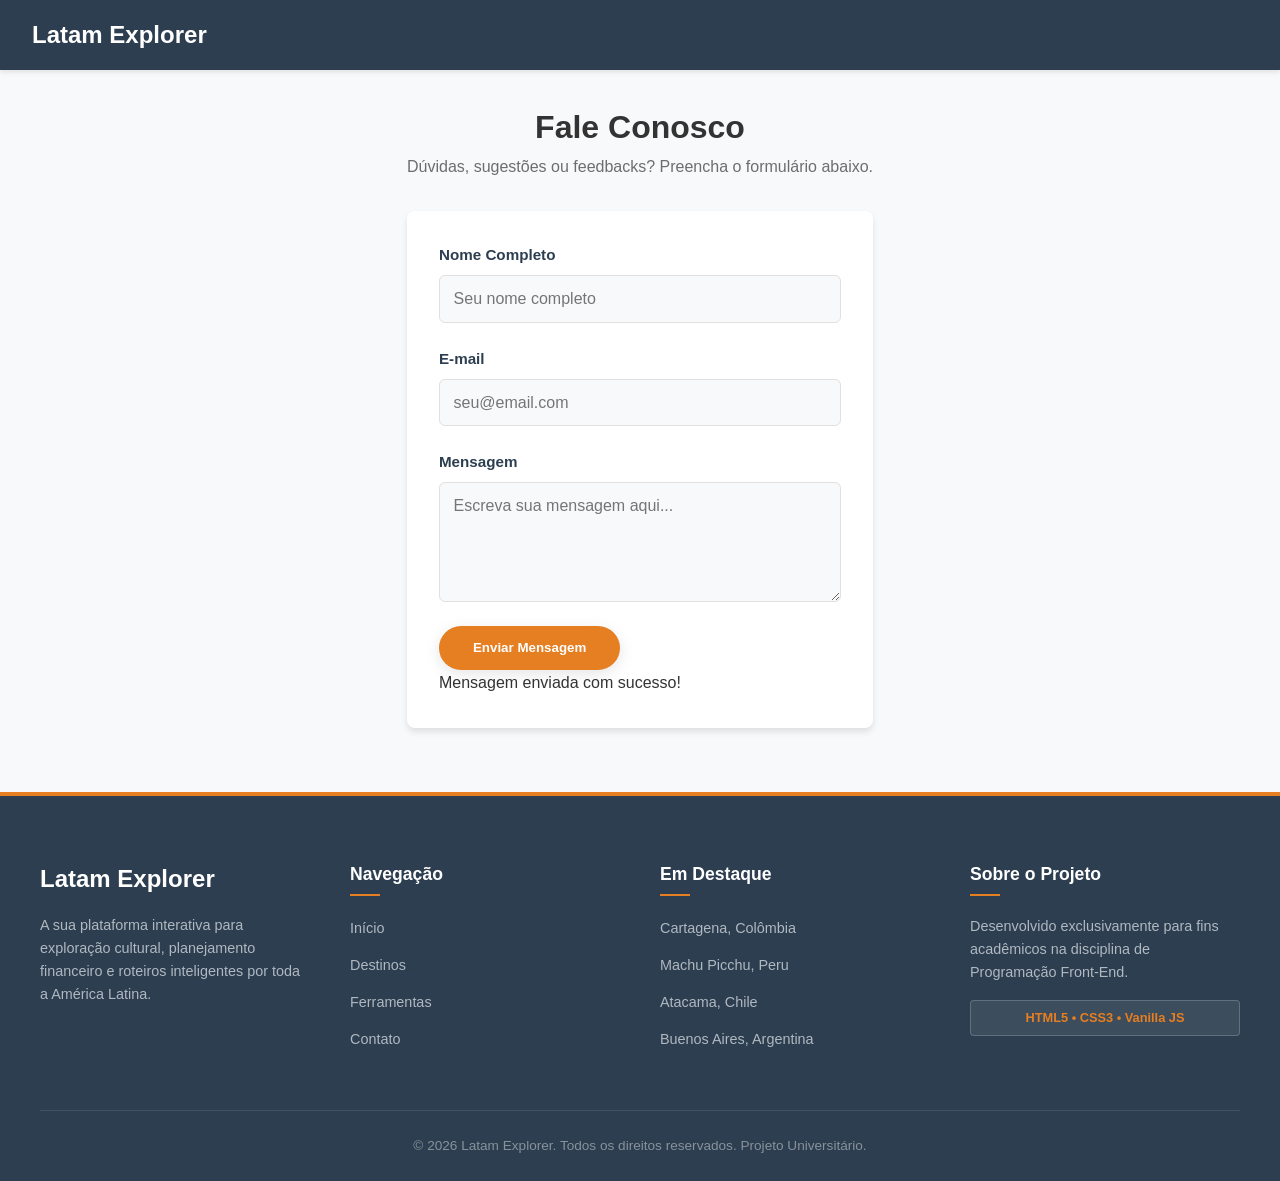
==== commit 266903da: "feat: implementa menu lateral responsivo, integra modo escuro ao menu e padroniza logo para Latam Ex" ====
--- a/contato.html
+++ b/contato.html
@@ -5,67 +5,71 @@
     <meta charset="UTF-8">
     <meta name="viewport" content="width=device-width, initial-scale=1.0">
     <meta name="description" content="Entre em contato com o Latam Explorer.">
-    <title>Latam Explorer | Contato</title>
+    <title>Latam Explorer</title>
     <link rel="stylesheet" href="css/style.css">
 </head>
 
 <body>
-
-    <header>
-        <div style="display: flex; align-items: center; gap: 15px;">
-            <button id="btn-theme"
-                style="background:none; border:1px solid #ccc; padding:5px 10px; border-radius:15px; cursor:pointer;">🌙
-                Tema</button>
-            <button id="btn-mobile" aria-label="Abrir Menu">☰</button>
-        </div>
-        <nav id="menu">
-            <ul>
-                <li><a href="index.html">Início</a></li>
-                <li><a href="destinos.html">Destinos</a></li>
-                <li><a href="ferramentas.html">Ferramentas</a></li>
-                <li><a href="contato.html">Contato</a></li>
-            </ul>
-        </nav>
+    <header class="navbar">
+        <a href="index.html" class="logo">Latam Explorer</a>
+        <button id="btn-mobile" aria-label="Abrir Menu">☰</button>
     </header>
 
+    <nav id="menu" class="menu-lateral">
+        <ul>
+            <li><a href="index.html">Início</a></li>
+            <li><a href="destinos.html">Destinos</a></li>
+            <li><a href="ferramentas.html">Ferramentas</a></li>
+            <li><a href="contato.html" class="ativo">Contato</a></li>
+            <li class="menu-item-tema">
+                <button id="btn-theme">🌙 Modo Escuro</button>
+            </li>
+        </ul>
+    </nav>
+
     <main class="container">
+        <div class="page-header">
+            <h1>Fale Conosco</h1>
+            <p class="subtitulo">Dúvidas, sugestões ou feedbacks? Preencha o formulário abaixo.</p>
+        </div>
+
         <section class="contato-form">
-            <h2>Fale Conosco</h2>
             <form id="formContato">
                 <div class="form-group">
-                    <label for="nome">Nome Completo:</label>
-                    <input type="text" id="nome" name="nome">
+                    <label for="nome">Nome Completo</label>
+                    <input type="text" id="nome" name="nome" placeholder="Seu nome completo">
                     <span class="erro" id="erro-nome"></span>
                 </div>
 
                 <div class="form-group">
-                    <label for="email">E-mail:</label>
-                    <input type="email" id="email" name="email">
+                    <label for="email">E-mail</label>
+                    <input type="email" id="email" name="email" placeholder="seu@email.com">
                     <span class="erro" id="erro-email"></span>
                 </div>
 
                 <div class="form-group">
-                    <label for="mensagem">Mensagem:</label>
-                    <textarea id="mensagem" name="mensagem" rows="5"></textarea>
+                    <label for="mensagem">Mensagem</label>
+                    <textarea id="mensagem" name="mensagem" rows="5"
+                        placeholder="Escreva sua mensagem aqui..."></textarea>
                     <span class="erro" id="erro-mensagem"></span>
                 </div>
 
-                <button type="submit" class="btn">Enviar Mensagem</button>
-                <p id="sucesso-msg" style="display: none; color: green; margin-top: 10px;">Enviado com sucesso!</p>
+                <button type="submit" class="btn btn-primary">Enviar Mensagem</button>
+
+                <!-- Mensagem de sucesso controlada via JS (adicionar/remover classe .visivel) -->
+                <p id="sucesso-msg" class="sucesso-msg"> Mensagem enviada com sucesso!</p>
             </form>
         </section>
     </main>
 
     <footer class="footer-moderno">
         <div class="footer-container">
-            <!-- Coluna 1: Sobre -->
             <div class="footer-col">
                 <span class="footer-logo">Latam Explorer</span>
                 <p>A sua plataforma interativa para exploração cultural, planejamento financeiro e roteiros inteligentes
                     por toda a América Latina.</p>
             </div>
 
-            <!-- Coluna 2: Navegação Rápida -->
             <div class="footer-col">
                 <h4>Navegação</h4>
                 <ul>
@@ -76,7 +80,6 @@
                 </ul>
             </div>
 
-            <!-- Coluna 3: Destinos Populares -->
             <div class="footer-col">
                 <h4>Em Destaque</h4>
                 <ul>
@@ -87,7 +90,6 @@
                 </ul>
             </div>
 
-            <!-- Coluna 4: Projeto Acadêmico -->
             <div class="footer-col">
                 <h4>Sobre o Projeto</h4>
                 <p>Desenvolvido exclusivamente para fins acadêmicos na disciplina de Programação Front-End.</p>
@@ -95,7 +97,6 @@
             </div>
         </div>
 
-        <!-- Linha de Copyright -->
         <div class="footer-bottom">
             <p>&copy; 2026 Latam Explorer. Todos os direitos reservados. Projeto Universitário.</p>
         </div>
--- a/css/style.css
+++ b/css/style.css
@@ -10,7 +10,6 @@
     --border-color: #e0e0e0;
 }
 
-/* --- Tema Dark Mode --- */
 [data-theme="dark"] {
     --bg-light: #121212;
     --text-dark: #e0e0e0;
@@ -93,7 +92,7 @@
     background-color: rgba(255, 255, 255, 0.1);
 }
 
-/* --- Botão Mobile --- */
+/* --- Botão Mobile (hambúrguer) --- */
 #btn-mobile {
     display: none;
     background: none;
@@ -101,6 +100,76 @@
     border: none;
     font-size: 1.5rem;
     cursor: pointer;
+}
+
+/* --- Menu Lateral (gaveta) --- */
+.menu-lateral {
+    position: fixed;
+    top: 0;
+    right: -100%;
+    width: 260px;
+    height: 100vh;
+    background: var(--primary-color);
+    display: flex;
+    flex-direction: column;
+    padding-top: 80px;
+    transition: right 0.4s ease;
+    z-index: 1000;
+    box-shadow: -5px 0 15px rgba(0, 0, 0, 0.25);
+}
+
+.menu-lateral.active {
+    right: 0;
+}
+
+.menu-lateral ul {
+    display: flex;
+    flex-direction: column;
+    gap: 0;
+    margin: 0;
+    padding: 0;
+    list-style: none;
+}
+
+.menu-lateral li {
+    width: 100%;
+}
+
+.menu-lateral a {
+    display: none;
+    width: 100%;
+    padding: 16px 24px;
+    color: white;
+    text-decoration: none;
+    border-top: 1px solid rgba(255, 255, 255, 0.08);
+    transition: background 0.3s;
+}
+
+.menu-lateral a:hover {
+    background: rgba(255, 255, 255, 0.08);
+}
+
+/* --- Botão de Tema (dentro do menu lateral) --- */
+.menu-item-tema {
+    margin-top: 20px;
+    padding: 20px;
+    border-top: 1px solid rgba(255, 255, 255, 0.15);
+}
+
+#btn-theme {
+    width: 100%;
+    background: transparent;
+    border: 1px solid white;
+    color: white;
+    padding: 10px 15px;
+    border-radius: 25px;
+    cursor: pointer;
+    transition: 0.3s;
+}
+
+#btn-theme:hover {
+    background: white;
+    color: var(--primary-color);
 }
 
 /* --- Container Geral --- */
@@ -130,14 +199,12 @@
     min-height: 60vh;
 }
 
-/* Container que envolve o conteúdo da página inicial (Estilo Parallax Fixo) */
 .hero-section {
     background-image: url('https://images.openai.com/static-rsc-4/aBUroQYHBvQuEJxjXoneXDt2TBZSho1ijrZGRYrfNDwp98wpntPv3_xW5PpnB9-7lArK-gYWExbDPETE409_QKiV1glv_udfU5Fkt9Sl0cgHdOHsDJmwI2AS8d-G1NpppNFetw11tIo5Lnn2NF9FFMBXnlXUz7MyIWfqCzGX19a9FB4taNOyIcQQBI6swQQp?purpose=fullsize');
     background-size: cover;
     background-position: center;
     background-repeat: no-repeat;
     background-attachment: fixed;
-    /* Adiciona uma camada escura para o texto branco continuar legível */
     background-blend-mode: overlay;
     background-color: rgba(0, 0, 0, 0.5);
     min-height: 100vh;
@@ -150,7 +217,6 @@
     text-align: center;
 }
 
-/* Container específico para o texto não ficar gigante em telas wide */
 .hero-content {
     max-width: 600px;
     margin: 0 auto;
@@ -178,13 +244,6 @@
     font-size: 1.2rem;
     margin-bottom: 2rem;
     color: #e0e0e0;
-}
-
-/* Ajuste fino dos botões */
-.hero-buttons {
-    display: flex;
-    justify-content: center;
-    gap: 1rem;
 }
 
 .hero-buttons {
@@ -226,14 +285,6 @@
 .btn-secondary:hover {
     background-color: white;
     color: var(--primary-color);
-}
-
-/* Ajuste fino dos botões */
-.hero-buttons {
-    display: flex;
-    gap: 15px;
-    justify-content: center;
-    flex-wrap: wrap;
 }
 
 /* --- Features Section --- */
@@ -777,7 +828,13 @@
    ========================================================================== */
 @media (max-width: 768px) {
 
-    /* Base Mobile */
+    /* --- Header --- */
+
+    .menu-lateral {
+        display: flex;
+        /* Ativado no mobile */
+    }
+
     #btn-mobile {
         display: block;
         background: none;
@@ -785,45 +842,23 @@
         color: white;
         font-size: 1.8rem;
         cursor: pointer;
-    }
-
-    #menu {
-        display: none;
-        position: absolute;
-        top: 100%;
-        left: 0;
-        width: 100%;
-        background-color: var(--primary-color);
-        box-shadow: 0 4px 6px rgba(0, 0, 0, 0.2);
-    }
-
-    #menu.active {
-        display: block;
-    }
-
-    #menu ul {
-        flex-direction: column;
-        padding: 1rem 0;
-        gap: 10px;
-    }
-
-    nav a {
-        display: block;
-        padding: 1rem;
-        text-align: center;
-        border-top: 1px solid rgba(255, 255, 255, 0.1);
-    }
-
-    .hero {
+        z-index: 1100;
+    }
+
+    /* --- Hero --- */
+    .hero,
+    .hero-section {
+        min-height: auto;
         padding: 4rem 1rem;
-        min-height: 50vh;
-    }
-
-    .hero h1 {
-        font-size: 1.8rem;
-    }
-
-    .hero p {
+    }
+
+    .hero h1,
+    .hero-content h1 {
+        font-size: 1.9rem;
+    }
+
+    .hero p,
+    .hero-content p {
         font-size: 1rem;
     }
 
@@ -837,14 +872,14 @@
         text-align: center;
     }
 
+    /* --- Footer --- */
     .footer-moderno {
-        padding: 2.5rem 1rem 1rem 1rem;
+        padding: 2.5rem 1rem 1rem;
         margin-top: 2rem;
     }
 
     .footer-container {
-        gap: 1.8rem;
-        padding-bottom: 2rem;
+        gap: 2rem;
     }
 
     .footer-col {
@@ -861,11 +896,11 @@
         padding-left: 0;
     }
 
-    /* Componentes Mobile */
-    .card-ferramenta {
-        margin: 1rem 0;
+    /* --- Componentes --- */
+    .card-ferramenta,
+    .card-ferramenta-moderno {
+        margin: 1rem 0 2rem;
         padding: 1.5rem 1rem;
-        border-radius: 8px;
     }
 
     .card-ferramenta h2 {
@@ -876,15 +911,9 @@
         font-size: 1rem;
     }
 
-    .card-ferramenta-moderno {
-        padding: 1.5rem 1rem;
-        margin: 1rem 0 2rem 0;
-        border-radius: 16px;
-    }
-
     .input-wrapper input {
+        width: 55%;
         font-size: 1.3rem;
-        width: 55%;
     }
 
     .input-wrapper select {
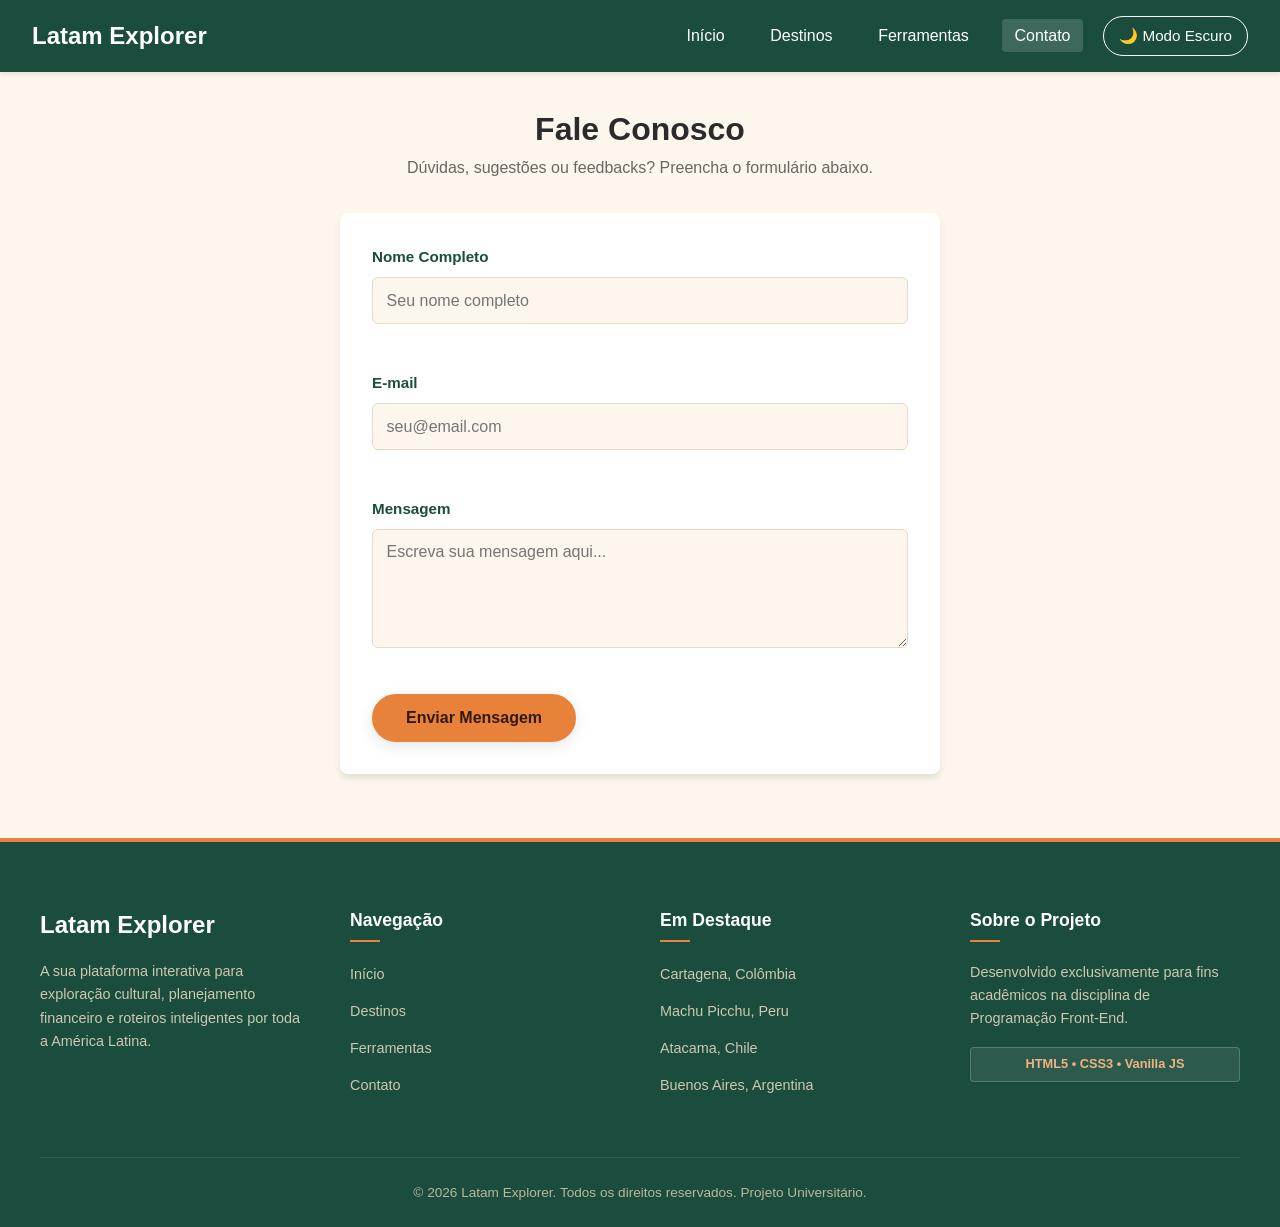
==== commit 231b3ddf: "fix(nav): unifica menu no header para desktop e mobile" ====
--- a/contato.html
+++ b/contato.html
@@ -12,20 +12,19 @@
 <body>
     <header class="navbar">
         <a href="index.html" class="logo">Latam Explorer</a>
+
+        <nav id="menu" class="menu-lateral">
+            <ul>
+                <li><a href="index.html">Início</a></li>
+                <li><a href="destinos.html">Destinos</a></li>
+                <li><a href="ferramentas.html">Ferramentas</a></li>
+                <li><a href="contato.html" class="ativo">Contato</a></li>
+                <li class="menu-item-tema"><button id="btn-theme">🌙 Modo Escuro</button></li>
+            </ul>
+        </nav>
+
         <button id="btn-mobile" aria-label="Abrir Menu">☰</button>
     </header>
-
-    <nav id="menu" class="menu-lateral">
-        <ul>
-            <li><a href="index.html">Início</a></li>
-            <li><a href="destinos.html">Destinos</a></li>
-            <li><a href="ferramentas.html">Ferramentas</a></li>
-            <li><a href="contato.html" class="ativo">Contato</a></li>
-            <li class="menu-item-tema">
-                <button id="btn-theme">🌙 Modo Escuro</button>
-            </li>
-        </ul>
-    </nav>
 
     <main class="container">
         <div class="page-header">
@@ -56,7 +55,7 @@
 
                 <button type="submit" class="btn btn-primary">Enviar Mensagem</button>
 
-                <!-- Mensagem de sucesso controlada via JS (adicionar/remover classe .visivel) -->
+                <!-- Mensagem de sucesso controlada via JS -->
                 <p id="sucesso-msg" class="sucesso-msg"> Mensagem enviada com sucesso!</p>
             </form>
         </section>
--- a/css/style.css
+++ b/css/style.css
@@ -2,19 +2,30 @@
    1. VARIÁVEIS E TEMA (DARK MODE)
    ========================================================================== */
 :root {
-    --primary-color: #2c3e50;
-    --secondary-color: #e67e22;
-    --bg-light: #f8f9fa;
-    --text-dark: #333;
+    --primary-color: #1b4d3e;
+    /* verde-selva profundo */
+    --secondary-color: #e8823a;
+    /* terracota / pôr-do-sol */
+    --bg-light: #fdf6ec;
+    /* areia quente */
+    --text-dark: #2b2b2b;
     --card-bg: #ffffff;
-    --border-color: #e0e0e0;
+    --border-color: #e5d9c8;
+    /* Tons derivados para TEXTO (contraste AA >= 4.5:1 por tema) */
+    --primary-text: #1b4d3e;
+    /* títulos/rotulos sobre fundos claros */
+    --accent-text: #a04b10;
+    /* terracota-escuro p/ texto pequeno sobre card */
 }
 
 [data-theme="dark"] {
-    --bg-light: #121212;
-    --text-dark: #e0e0e0;
-    --card-bg: #1e1e1e;
-    --border-color: #333333;
+    /* fundo escuro quente (marrom/verde dessaturado), texto em tom areia */
+    --bg-light: #15130f;
+    --text-dark: #ece3d1;
+    --card-bg: #221e17;
+    --border-color: #3d372c;
+    --primary-text: #a9d3bd;
+    --accent-text: #e8823a;
 }
 
 
@@ -31,7 +42,6 @@
     display: flex;
     flex-direction: column;
     min-height: 100vh;
-    margin: 0;
     font-family: 'Segoe UI', Tahoma, Geneva, Verdana, sans-serif;
     background-color: var(--bg-light);
     color: var(--text-dark);
@@ -43,10 +53,12 @@
     flex-grow: 1;
 }
 
-/* --- Header --- */
-header {
+/* --- Header / Navbar --- */
+/* Cobre tanto <header> quanto <header class="navbar"> */
+header,
+.navbar {
     position: relative;
-    z-index: 1000;
+    z-index: 1100;
     background-color: var(--primary-color);
     color: white;
     padding: 1rem 2rem;
@@ -62,6 +74,7 @@
     max-width: 800px;
 }
 
+/* --- Logo --- */
 .logo {
     font-size: 1.5rem;
     font-weight: bold;
@@ -69,7 +82,7 @@
     text-decoration: none;
 }
 
-/* --- Menu de Navegação (Desktop) --- */
+/* --- Nav Desktop --- */
 nav ul {
     list-style: none;
     display: flex;
@@ -88,83 +101,49 @@
     transition: background-color 0.3s ease;
 }
 
-nav a:hover {
-    background-color: rgba(255, 255, 255, 0.1);
-}
-
-/* --- Botão Mobile (hambúrguer) --- */
+nav a:hover,
+nav a.ativo {
+    background-color: rgba(255, 255, 255, 0.15);
+}
+
+/* --- Botão Mobile (hamburguer) --- */
+/* Oculto no desktop, visivel so no mobile */
 #btn-mobile {
     display: none;
     background: none;
     color: white;
     border: none;
-    font-size: 1.5rem;
+    font-size: 1.8rem;
     cursor: pointer;
-}
-
-/* --- Menu Lateral (gaveta) --- */
+    z-index: 1200;
+}
+
+/* --- Menu de Navegação --- */
+/* Desktop: horizontal dentro do header (usa as regras "nav ul"/"nav a" acima).
+   Mobile: vira gaveta lateral no @media (max-width: 768px). */
 .menu-lateral {
-    position: fixed;
-    top: 0;
-    right: -100%;
-    width: 260px;
-    height: 100vh;
-    background: var(--primary-color);
-    display: flex;
-    flex-direction: column;
-    padding-top: 80px;
-    transition: right 0.4s ease;
-    z-index: 1000;
-    box-shadow: -5px 0 15px rgba(0, 0, 0, 0.25);
-}
-
-.menu-lateral.active {
-    right: 0;
-}
-
-.menu-lateral ul {
-    display: flex;
-    flex-direction: column;
-    gap: 0;
+    display: flex;
+    align-items: center;
+}
+
+/* --- Botao de Tema --- */
+.menu-item-tema {
     margin: 0;
     padding: 0;
-    list-style: none;
-}
-
-.menu-lateral li {
-    width: 100%;
-}
-
-.menu-lateral a {
-    display: none;
-    width: 100%;
-    padding: 16px 24px;
-    color: white;
-    text-decoration: none;
-    border-top: 1px solid rgba(255, 255, 255, 0.08);
-    transition: background 0.3s;
-}
-
-.menu-lateral a:hover {
-    background: rgba(255, 255, 255, 0.08);
-}
-
-/* --- Botão de Tema (dentro do menu lateral) --- */
-.menu-item-tema {
-    margin-top: 20px;
-    padding: 20px;
-    border-top: 1px solid rgba(255, 255, 255, 0.15);
+    border: none;
 }
 
 #btn-theme {
-    width: 100%;
+    width: auto;
     background: transparent;
     border: 1px solid white;
     color: white;
     padding: 10px 15px;
     border-radius: 25px;
     cursor: pointer;
-    transition: 0.3s;
+    font-size: 0.95rem;
+    font-family: inherit;
+    transition: background 0.3s, color 0.3s;
 }
 
 #btn-theme:hover {
@@ -175,6 +154,9 @@
 /* --- Container Geral --- */
 .container {
     max-width: 1200px;
+    /* width explícita: como filho flex do body com margin auto, o container
+       encolheria para o conteúdo (stretch não se aplica com margem auto) */
+    width: 100%;
     margin: 0 auto;
     padding: 2rem 1rem;
 }
@@ -185,11 +167,13 @@
     opacity: 0.7;
 }
 
-/* --- Hero Section (Início) --- */
+
+/* ==========================================================================
+   3. HERO
+   ========================================================================== */
 .hero {
-    background: linear-gradient(rgba(44, 62, 80, 0.7), rgba(44, 62, 80, 0.7)), url('../assets/hero-bg.jpg');
-    background-size: cover;
-    background-position: center;
+    background: linear-gradient(rgba(27, 77, 62, 0.7), rgba(27, 77, 62, 0.7)),
+        url('../assets/hero-bg.jpg') center / cover no-repeat;
     color: white;
     text-align: center;
     padding: 6rem 1rem;
@@ -199,14 +183,15 @@
     min-height: 60vh;
 }
 
+/* BUG CORRIGIDO: URL da OpenAI substituida por Unsplash (funciona sem login) */
 .hero-section {
-    background-image: url('https://images.openai.com/static-rsc-4/aBUroQYHBvQuEJxjXoneXDt2TBZSho1ijrZGRYrfNDwp98wpntPv3_xW5PpnB9-7lArK-gYWExbDPETE409_QKiV1glv_udfU5Fkt9Sl0cgHdOHsDJmwI2AS8d-G1NpppNFetw11tIo5Lnn2NF9FFMBXnlXUz7MyIWfqCzGX19a9FB4taNOyIcQQBI6swQQp?purpose=fullsize');
+    background-image: url('https://images.unsplash.com/photo-1483729558449-99ef09a8c325?w=1600&auto=format&fit=crop');
     background-size: cover;
     background-position: center;
     background-repeat: no-repeat;
     background-attachment: fixed;
     background-blend-mode: overlay;
-    background-color: rgba(0, 0, 0, 0.5);
+    background-color: rgba(0, 0, 0, 0.55);
     min-height: 100vh;
     display: flex;
     flex-direction: column;
@@ -218,32 +203,22 @@
 }
 
 .hero-content {
-    max-width: 600px;
+    max-width: 620px;
     margin: 0 auto;
 }
 
-.hero-content h1 {
-    font-size: 2.5rem;
-    margin-bottom: 1rem;
-    line-height: 1.2;
-}
-
-.hero-content p {
-    font-size: 1.1rem;
-    margin-bottom: 2rem;
-    opacity: 0.9;
-}
-
+.hero-content h1,
 .hero h1 {
     font-size: 2.5rem;
     margin-bottom: 1rem;
     line-height: 1.2;
 }
 
+.hero-content p,
 .hero p {
-    font-size: 1.2rem;
+    font-size: 1.1rem;
     margin-bottom: 2rem;
-    color: #e0e0e0;
+    opacity: 0.9;
 }
 
 .hero-buttons {
@@ -253,7 +228,10 @@
     flex-wrap: wrap;
 }
 
-/* --- Botões --- */
+
+/* ==========================================================================
+   4. BOTOES
+   ========================================================================== */
 .btn {
     display: inline-block;
     padding: 0.8rem 2rem;
@@ -264,15 +242,20 @@
     cursor: pointer;
     border: 2px solid transparent;
     box-shadow: 0 4px 15px rgba(0, 0, 0, 0.1);
+    font-size: 1rem;
+    font-family: inherit;
 }
 
 .btn-primary {
     background-color: var(--secondary-color);
-    color: white;
+    /* texto escuro: branco sobre a terracota reprova AA (2.7:1); este dá 6.0:1 */
+    color: #33190a;
+    border-color: var(--secondary-color);
 }
 
 .btn-primary:hover {
-    background-color: #d35400;
+    background-color: #d9722a;
+    border-color: #d9722a;
     transform: scale(1.05);
 }
 
@@ -287,11 +270,14 @@
     color: var(--primary-color);
 }
 
-/* --- Features Section --- */
+
+/* ==========================================================================
+   5. FEATURES / PAGINA INICIAL
+   ========================================================================== */
 .section-title {
     text-align: center;
     margin-bottom: 3rem;
-    color: var(--primary-color);
+    color: var(--primary-text);
 }
 
 .grid-features {
@@ -301,111 +287,6 @@
     padding-bottom: 3rem;
 }
 
-/* --- Footer Moderno --- */
-.footer-moderno {
-    background-color: var(--primary-color);
-    color: #e0e0e0;
-    padding: 4rem 1rem 1.5rem 1rem;
-    margin-top: auto;
-    border-top: 4px solid var(--secondary-color);
-}
-
-.footer-container {
-    max-width: 1200px;
-    margin: 0 auto;
-    display: grid;
-    grid-template-columns: repeat(auto-fit, minmax(220px, 1fr));
-    gap: 2.5rem;
-    padding-bottom: 3rem;
-    border-bottom: 1px solid rgba(255, 255, 255, 0.1);
-}
-
-.footer-col {
-    display: flex;
-    flex-direction: column;
-}
-
-.footer-logo {
-    font-size: 1.5rem;
-    font-weight: bold;
-    color: white;
-    margin-bottom: 1rem;
-    display: inline-block;
-}
-
-.footer-col h4 {
-    color: white;
-    font-size: 1.1rem;
-    margin-bottom: 1.2rem;
-    position: relative;
-    padding-bottom: 0.5rem;
-}
-
-.footer-col h4::after {
-    content: '';
-    position: absolute;
-    left: 0;
-    bottom: 0;
-    width: 30px;
-    height: 2px;
-    background-color: var(--secondary-color);
-}
-
-.footer-col p {
-    font-size: 0.9rem;
-    line-height: 1.6;
-    color: #b0b8c0;
-}
-
-.footer-col ul {
-    list-style: none;
-    margin: 0;
-    padding: 0;
-}
-
-.footer-col ul li {
-    margin-bottom: 0.7rem;
-}
-
-.footer-col ul li a {
-    color: #b0b8c0;
-    text-decoration: none;
-    font-size: 0.9rem;
-    transition: color 0.3s ease, padding-left 0.3s ease;
-}
-
-.footer-col ul li a:hover {
-    color: white;
-    padding-left: 5px;
-}
-
-.tech-badge {
-    display: inline-block;
-    margin-top: 1rem;
-    padding: 0.4rem 0.8rem;
-    background-color: rgba(255, 255, 255, 0.08);
-    border: 1px solid rgba(255, 255, 255, 0.2);
-    border-radius: 4px;
-    font-size: 0.8rem;
-    font-weight: 600;
-    color: var(--secondary-color);
-    text-align: center;
-}
-
-.footer-bottom {
-    max-width: 1200px;
-    margin: 1.5rem auto 0 auto;
-    text-align: center;
-    font-size: 0.85rem;
-    color: #88929b;
-}
-
-
-/* ==========================================================================
-   3. COMPONENTES (CARDS, MODAIS E TOASTS)
-   ========================================================================== */
-
-/* --- Features / Cards de Destaque --- */
 .feature-card {
     background-color: var(--card-bg);
     border: 1px solid var(--border-color);
@@ -418,7 +299,7 @@
 
 .feature-card h3 {
     margin-bottom: 1rem;
-    color: var(--primary-color);
+    color: var(--primary-text);
 }
 
 .feature-card p {
@@ -427,7 +308,36 @@
     opacity: 0.7;
 }
 
-/* --- Filtros por País --- */
+
+/* ==========================================================================
+   6. DESTINOS
+   ========================================================================== */
+
+/* --- Busca --- */
+.busca-container {
+    max-width: 500px;
+    margin: 0 auto 1.5rem auto;
+}
+
+.busca-container input {
+    width: 100%;
+    padding: 0.8rem 1.2rem;
+    border-radius: 25px;
+    border: 1px solid var(--border-color);
+    background: var(--card-bg);
+    color: var(--text-dark);
+    font-size: 1rem;
+    font-family: inherit;
+    outline: none;
+    transition: border-color 0.3s ease, box-shadow 0.3s ease;
+}
+
+.busca-container input:focus {
+    border-color: var(--secondary-color);
+    box-shadow: 0 0 0 3px rgba(232, 130, 58, 0.18);
+}
+
+/* --- Filtros por Pais --- */
 .filtros-container {
     display: flex;
     flex-wrap: wrap;
@@ -438,12 +348,14 @@
 
 .btn-filtro {
     background-color: var(--card-bg);
-    color: var(--primary-color);
-    border: 2px solid var(--primary-color);
+    color: var(--primary-text);
+    border: 2px solid var(--primary-text);
     padding: 0.5rem 1rem;
     border-radius: 20px;
     cursor: pointer;
     font-weight: 600;
+    font-size: 0.9rem;
+    font-family: inherit;
     transition: all 0.3s ease;
 }
 
@@ -453,14 +365,24 @@
     color: white;
 }
 
-/* --- Grid e Cards de Destinos --- */
+/* --- Grid de Destinos --- */
 .grid-destinos {
     display: grid;
-    grid-template-columns: repeat(auto-fit, minmax(280px, 1fr));
+    grid-template-columns: repeat(auto-fit, minmax(240px, 1fr));
     gap: 2rem;
     padding: 2rem 0;
 }
 
+.grid-vazio {
+    grid-column: 1 / -1;
+    text-align: center;
+    padding: 3rem 0;
+    color: var(--text-dark);
+    opacity: 0.6;
+    font-size: 1rem;
+}
+
+/* --- Cards de Destinos --- */
 .card {
     background: var(--card-bg);
     border-radius: 8px;
@@ -479,7 +401,8 @@
     width: 100%;
     height: 200px;
     object-fit: cover;
-    background-color: #ddd;
+    background-color: #e5d9c8;
+    display: block;
 }
 
 .card-content {
@@ -489,9 +412,20 @@
     flex-grow: 1;
 }
 
+.card-pais {
+    display: inline-block;
+    font-size: 0.8rem;
+    font-weight: bold;
+    color: var(--accent-text);
+    margin-bottom: 0.4rem;
+    text-transform: uppercase;
+    letter-spacing: 0.04em;
+}
+
 .card-content h3 {
     margin-bottom: 0.5rem;
-    color: var(--primary-color);
+    color: var(--primary-text);
+    font-size: 1.1rem;
 }
 
 .card-content p {
@@ -500,285 +434,20 @@
     color: var(--text-dark);
     opacity: 0.7;
     flex-grow: 1;
+    line-height: 1.5;
 }
 
 .btn-link {
     text-decoration: none;
-    color: var(--secondary-color);
+    color: var(--accent-text);
     font-weight: bold;
     align-self: flex-start;
 }
 
-/* --- Ferramentas (Conversor Antigo) --- */
-.card-ferramenta {
-    max-width: 550px;
-    margin: 3rem auto;
-    background: var(--card-bg);
-    padding: 2.5rem;
-    border-radius: 12px;
-    box-shadow: 0 8px 20px rgba(0, 0, 0, 0.08);
-    border-top: 5px solid var(--secondary-color);
-}
-
-.card-ferramenta h2 {
-    color: var(--primary-color);
-    margin-bottom: 0.5rem;
-    font-size: 1.6rem;
-}
-
-.card-ferramenta .subtitulo {
-    font-size: 0.95rem;
-    margin-bottom: 2rem;
-}
-
-.card-ferramenta .btn {
-    width: 100%;
-    padding: 1rem;
-    font-size: 1rem;
-    margin-top: 0.5rem;
-}
-
-.box-resultado {
-    margin-top: 1.5rem;
-    padding: 1.2rem;
-    background-color: #f0f7f4;
-    border-left: 4px solid #27ae60;
-    border-radius: 4px;
-    text-align: center;
-}
-
-.box-resultado p {
-    font-size: 1.2rem;
-    font-weight: bold;
-    color: #2c3e50;
-    margin: 0;
-}
-
-/* --- Novo Conversor (Estilo Wise) --- */
-.card-ferramenta-moderno {
-    max-width: 520px;
-    margin: 2rem auto 4rem auto;
-    background: var(--card-bg);
-    padding: 2rem;
-    border-radius: 24px;
-    box-shadow: 0 12px 35px rgba(0, 0, 0, 0.1);
-    border: 1px solid var(--border-color);
-}
-
-.taxa-info {
-    text-align: center;
-    margin-bottom: 1.5rem;
-    font-size: 0.9rem;
-    color: var(--text-dark);
-    opacity: 0.7;
-}
-
-.taxa-info p {
-    font-weight: bold;
-    color: #1a8d44;
-    font-size: 1.05rem;
-    margin-top: 0.2rem;
-}
-
-.input-moeda-box {
-    background-color: var(--bg-light);
-    border: 1px solid var(--border-color);
-    border-radius: 16px;
-    padding: 1rem 1.2rem;
-    transition: border-color 0.2s ease, background-color 0.2s ease;
-}
-
-.input-moeda-box:focus-within {
-    border-color: #1a8d44;
-    background-color: var(--card-bg);
-    box-shadow: 0 0 0 3px rgba(26, 141, 68, 0.15);
-}
-
-.input-moeda-box label {
-    display: block;
-    font-size: 0.85rem;
-    color: var(--text-dark);
-    opacity: 0.7;
-    margin-bottom: 0.4rem;
-    font-weight: 600;
-}
-
-.input-wrapper {
-    display: flex;
-    justify-content: space-between;
-    align-items: center;
-    gap: 10px;
-}
-
-.input-wrapper input {
-    border: none;
-    background: transparent;
-    font-size: 1.6rem;
-    font-weight: bold;
-    color: var(--text-dark);
-    width: 60%;
-    outline: none;
-}
-
-.input-wrapper select {
-    border: none;
-    background-color: var(--bg-light);
-    padding: 0.5rem 0.8rem;
-    border-radius: 20px;
-    font-size: 1rem;
-    font-weight: bold;
-    color: var(--text-dark);
-    cursor: pointer;
-    outline: none;
-    transition: background-color 0.2s ease;
-}
-
-.input-wrapper select:hover {
-    background-color: var(--border-color);
-}
-
-.btn-inverter-wrapper {
-    display: flex;
-    justify-content: center;
-    margin: -12px 0;
-    position: relative;
-    z-index: 2;
-}
-
-.btn-inverter {
-    background-color: #aae5b8;
-    color: #1a8d44;
-    border: 3px solid var(--card-bg);
-    width: 44px;
-    height: 44px;
-    border-radius: 50%;
-    font-size: 1.3rem;
-    cursor: pointer;
-    display: flex;
-    align-items: center;
-    justify-content: center;
-    transition: transform 0.3s ease, background-color 0.2s ease;
-    box-shadow: 0 2px 8px rgba(0, 0, 0, 0.1);
-}
-
-.btn-inverter:hover {
-    transform: rotate(180deg) scale(1.08);
-    background-color: #8ce09e;
-}
-
-/* --- FAQ --- */
-.faq-container {
-    max-width: 700px;
-    margin: 0 auto 4rem auto;
-}
-
-.faq-container h2 {
-    text-align: center;
-    font-size: 1.8rem;
-    font-weight: 900;
-    margin-bottom: 2rem;
-    color: var(--primary-color);
-    letter-spacing: -0.5px;
-}
-
-.faq-item {
-    border-bottom: 1px solid var(--border-color);
-}
-
-.faq-pergunta {
-    width: 100%;
-    background: none;
-    border: none;
-    padding: 1.5rem 0;
-    display: flex;
-    justify-content: space-between;
-    align-items: center;
-    text-align: left;
-    font-size: 1.1rem;
-    font-weight: bold;
-    color: var(--primary-color);
-    cursor: pointer;
-}
-
-.faq-icone {
-    width: 32px;
-    height: 32px;
-    border-radius: 50%;
-    background-color: var(--bg-light);
-    display: flex;
-    align-items: center;
-    justify-content: center;
-    font-size: 1.2rem;
-    transition: transform 0.3s ease, background-color 0.3s ease;
-}
-
-.faq-item.active .faq-icone {
-    transform: rotate(45deg);
-    background-color: #aae5b8;
-    color: #1a8d44;
-}
-
-.faq-resposta {
-    max-height: 0;
-    overflow: hidden;
-    transition: max-height 0.3s ease;
-}
-
-.faq-resposta p {
-    padding-bottom: 1.5rem;
-    color: var(--text-dark);
-    opacity: 0.8;
-    line-height: 1.6;
-    font-size: 0.95rem;
-}
-
-/* --- Formulários --- */
-.contato-form {
-    max-width: 600px;
-    margin: 2rem auto;
-    padding: 2rem;
-    background: var(--card-bg);
-    border-radius: 8px;
-    box-shadow: 0 4px 6px rgba(0, 0, 0, 0.1);
-}
-
-.form-group {
-    margin-bottom: 1.5rem;
-    display: flex;
-    flex-direction: column;
-}
-
-.form-group label {
-    font-weight: 600;
-    margin-bottom: 0.5rem;
-    color: var(--primary-color);
-    font-size: 0.95rem;
-}
-
-.form-group input,
-.form-group select,
-.form-group textarea {
-    width: 100%;
-    padding: 0.85rem;
-    border: 1px solid var(--border-color);
-    border-radius: 6px;
-    font-size: 1rem;
-    font-family: inherit;
-    background-color: var(--bg-light);
-    color: var(--text-dark);
-    transition: border-color 0.3s ease, box-shadow 0.3s ease;
-}
-
-.form-group input:focus,
-.form-group select:focus,
-.form-group textarea:focus {
-    outline: none;
-    border-color: var(--secondary-color);
-    box-shadow: 0 0 0 3px rgba(230, 126, 34, 0.15);
-    background-color: var(--card-bg);
-}
-
-/* --- Modal / Lightbox --- */
+
+/* ==========================================================================
+   7. MODAL / LIGHTBOX
+   ========================================================================== */
 .modal-overlay {
     position: fixed;
     top: 0;
@@ -820,51 +489,494 @@
     font-size: 1.8rem;
     color: var(--text-dark);
     cursor: pointer;
-}
-
-
-/* ==========================================================================
-   4. RESPONSIVIDADE (MOBILE)
+    line-height: 1;
+}
+
+.modal-pais-badge {
+    display: inline-block;
+    color: var(--accent-text);
+    font-weight: bold;
+    margin-top: 0.3rem;
+    font-size: 0.95rem;
+}
+
+.modal-divider {
+    margin: 1rem 0;
+    border: 0;
+    border-top: 1px solid var(--border-color);
+}
+
+.modal-descricao {
+    margin-bottom: 1rem;
+    line-height: 1.6;
+}
+
+.modal-detalhes {
+    background: rgba(0, 0, 0, 0.04);
+    padding: 1rem;
+    border-radius: 6px;
+}
+
+[data-theme="dark"] .modal-detalhes {
+    background: rgba(255, 255, 255, 0.05);
+}
+
+.modal-detalhes p+p {
+    margin-top: 0.5rem;
+}
+
+
+/* ==========================================================================
+   8. CONVERSOR DE MOEDAS
+   ========================================================================== */
+.card-ferramenta-moderno {
+    max-width: 520px;
+    margin: 2rem auto 4rem auto;
+    background: var(--card-bg);
+    padding: 2rem;
+    border-radius: 24px;
+    box-shadow: 0 12px 35px rgba(0, 0, 0, 0.1);
+    border: 1px solid var(--border-color);
+}
+
+.taxa-info {
+    text-align: center;
+    margin-bottom: 1.5rem;
+    font-size: 0.9rem;
+    color: var(--text-dark);
+    opacity: 0.7;
+}
+
+.taxa-info p {
+    font-weight: bold;
+    color: #177245;
+    font-size: 1.05rem;
+    margin-top: 0.3rem;
+    opacity: 1;
+}
+
+[data-theme="dark"] .taxa-info p {
+    color: #7fd7a4;
+}
+
+.input-moeda-box {
+    background-color: var(--bg-light);
+    border: 1px solid var(--border-color);
+    border-radius: 16px;
+    padding: 1rem 1.2rem;
+    transition: border-color 0.2s ease, box-shadow 0.2s ease;
+}
+
+.input-moeda-box:focus-within {
+    border-color: #177245;
+    background-color: var(--card-bg);
+    box-shadow: 0 0 0 3px rgba(23, 114, 69, 0.15);
+}
+
+.input-moeda-box label {
+    display: block;
+    font-size: 0.85rem;
+    color: var(--text-dark);
+    opacity: 0.7;
+    margin-bottom: 0.4rem;
+    font-weight: 600;
+}
+
+.input-wrapper {
+    display: flex;
+    justify-content: space-between;
+    align-items: center;
+    gap: 10px;
+}
+
+.input-wrapper input {
+    border: none;
+    background: transparent;
+    font-size: 1.6rem;
+    font-weight: bold;
+    color: var(--text-dark);
+    width: 60%;
+    outline: none;
+    font-family: inherit;
+}
+
+.input-wrapper select {
+    border: none;
+    background-color: var(--bg-light);
+    padding: 0.5rem 0.8rem;
+    border-radius: 20px;
+    font-size: 1rem;
+    font-weight: bold;
+    color: var(--text-dark);
+    cursor: pointer;
+    outline: none;
+    transition: background-color 0.2s ease;
+}
+
+.input-wrapper select:hover {
+    background-color: var(--border-color);
+}
+
+.btn-inverter-wrapper {
+    display: flex;
+    justify-content: center;
+    margin: -12px 0;
+    position: relative;
+    z-index: 2;
+}
+
+.btn-inverter {
+    background-color: #cde8cf;
+    color: #1b4d3e;
+    border: 3px solid var(--card-bg);
+    width: 44px;
+    height: 44px;
+    border-radius: 50%;
+    font-size: 1.3rem;
+    cursor: pointer;
+    display: flex;
+    align-items: center;
+    justify-content: center;
+    transition: transform 0.3s ease, background-color 0.2s ease;
+    box-shadow: 0 2px 8px rgba(0, 0, 0, 0.1);
+}
+
+.btn-inverter:hover {
+    transform: rotate(180deg) scale(1.08);
+    background-color: #b9ddbb;
+}
+
+
+/* ==========================================================================
+   9. FAQ
+   ========================================================================== */
+.faq-container {
+    max-width: 700px;
+    margin: 0 auto 4rem auto;
+}
+
+.faq-container h2 {
+    text-align: center;
+    font-size: 1.8rem;
+    font-weight: 900;
+    margin-bottom: 2rem;
+    color: var(--primary-text);
+    letter-spacing: -0.5px;
+}
+
+.faq-item {
+    border-bottom: 1px solid var(--border-color);
+}
+
+.faq-pergunta {
+    width: 100%;
+    background: none;
+    border: none;
+    padding: 1.5rem 0;
+    display: flex;
+    justify-content: space-between;
+    align-items: center;
+    text-align: left;
+    font-size: 1.1rem;
+    font-weight: bold;
+    color: var(--primary-text);
+    cursor: pointer;
+    font-family: inherit;
+}
+
+.faq-icone {
+    width: 32px;
+    height: 32px;
+    border-radius: 50%;
+    background-color: var(--bg-light);
+    display: flex;
+    align-items: center;
+    justify-content: center;
+    font-size: 1.2rem;
+    flex-shrink: 0;
+    transition: transform 0.3s ease, background-color 0.3s ease;
+}
+
+.faq-item.active .faq-icone {
+    transform: rotate(45deg);
+    background-color: #cde8cf;
+    color: #1b4d3e;
+}
+
+.faq-resposta {
+    max-height: 0;
+    overflow: hidden;
+    transition: max-height 0.4s ease;
+}
+
+.faq-resposta p {
+    padding-bottom: 1.5rem;
+    color: var(--text-dark);
+    opacity: 0.8;
+    line-height: 1.6;
+    font-size: 0.95rem;
+}
+
+
+/* ==========================================================================
+   10. FORMULARIO DE CONTATO
+   ========================================================================== */
+.contato-form {
+    max-width: 600px;
+    margin: 2rem auto;
+    padding: 2rem;
+    background: var(--card-bg);
+    border-radius: 8px;
+    box-shadow: 0 4px 6px rgba(0, 0, 0, 0.1);
+}
+
+.form-group {
+    margin-bottom: 1.5rem;
+    display: flex;
+    flex-direction: column;
+}
+
+.form-group label {
+    font-weight: 600;
+    margin-bottom: 0.5rem;
+    color: var(--primary-text);
+    font-size: 0.95rem;
+}
+
+.form-group input,
+.form-group select,
+.form-group textarea {
+    width: 100%;
+    padding: 0.85rem;
+    border: 1px solid var(--border-color);
+    border-radius: 6px;
+    font-size: 1rem;
+    font-family: inherit;
+    background-color: var(--bg-light);
+    color: var(--text-dark);
+    transition: border-color 0.3s ease, box-shadow 0.3s ease;
+}
+
+.form-group input:focus,
+.form-group select:focus,
+.form-group textarea:focus {
+    outline: none;
+    border-color: var(--secondary-color);
+    box-shadow: 0 0 0 3px rgba(232, 130, 58, 0.18);
+    background-color: var(--card-bg);
+}
+
+.erro {
+    display: block;
+    color: #b23315;
+    font-size: 0.85rem;
+    margin-top: 0.3rem;
+    min-height: 1.1rem;
+}
+
+[data-theme="dark"] .erro {
+    color: #ff9d80;
+}
+
+.sucesso-msg {
+    display: none;
+    color: #1e7c4b;
+    font-weight: 600;
+    margin-top: 1rem;
+    font-size: 0.95rem;
+}
+
+[data-theme="dark"] .sucesso-msg {
+    color: #7fd7a4;
+}
+
+.sucesso-msg.visivel {
+    display: block;
+}
+
+
+/* ==========================================================================
+   11. FOOTER
+   ========================================================================== */
+.footer-moderno {
+    background-color: var(--primary-color);
+    color: #efe7d8;
+    padding: 4rem 1rem 1.5rem 1rem;
+    margin-top: auto;
+    border-top: 4px solid var(--secondary-color);
+}
+
+.footer-container {
+    max-width: 1200px;
+    margin: 0 auto;
+    display: grid;
+    grid-template-columns: repeat(auto-fit, minmax(200px, 1fr));
+    gap: 2.5rem;
+    padding-bottom: 3rem;
+    border-bottom: 1px solid rgba(255, 255, 255, 0.1);
+}
+
+.footer-col {
+    display: flex;
+    flex-direction: column;
+}
+
+.footer-logo {
+    font-size: 1.5rem;
+    font-weight: bold;
+    color: white;
+    margin-bottom: 1rem;
+    display: inline-block;
+}
+
+.footer-col h4 {
+    color: white;
+    font-size: 1.1rem;
+    margin-bottom: 1.2rem;
+    position: relative;
+    padding-bottom: 0.5rem;
+}
+
+.footer-col h4::after {
+    content: '';
+    position: absolute;
+    left: 0;
+    bottom: 0;
+    width: 30px;
+    height: 2px;
+    background-color: var(--secondary-color);
+}
+
+.footer-col p {
+    font-size: 0.9rem;
+    line-height: 1.6;
+    color: #cfc6b3;
+}
+
+.footer-col ul {
+    list-style: none;
+    margin: 0;
+    padding: 0;
+}
+
+.footer-col ul li {
+    margin-bottom: 0.7rem;
+}
+
+.footer-col ul li a {
+    color: #cfc6b3;
+    text-decoration: none;
+    font-size: 0.9rem;
+    transition: color 0.3s ease, padding-left 0.3s ease;
+}
+
+.footer-col ul li a:hover {
+    color: white;
+    padding-left: 5px;
+}
+
+.tech-badge {
+    display: inline-block;
+    margin-top: 1rem;
+    padding: 0.4rem 0.8rem;
+    background-color: rgba(255, 255, 255, 0.08);
+    border: 1px solid rgba(255, 255, 255, 0.2);
+    border-radius: 4px;
+    font-size: 0.8rem;
+    font-weight: 600;
+    /* terracota clareada: 5.26:1 sobre o verde do footer (terracota pura dava 3.53) */
+    color: #f2b27f;
+    text-align: center;
+}
+
+.footer-bottom {
+    max-width: 1200px;
+    margin: 1.5rem auto 0 auto;
+    text-align: center;
+    font-size: 0.85rem;
+    color: #beb49b;
+}
+
+
+/* ==========================================================================
+   12. RESPONSIVIDADE (MOBILE)
    ========================================================================== */
 @media (max-width: 768px) {
 
-    /* --- Header --- */
-
-    .menu-lateral {
-        display: flex;
-        /* Ativado no mobile */
-    }
-
+    /* Exibe botao hamburguer */
     #btn-mobile {
         display: block;
-        background: none;
-        border: none;
-        color: white;
-        font-size: 1.8rem;
-        cursor: pointer;
-        z-index: 1100;
-    }
-
-    /* --- Hero --- */
+    }
+
+    /* Menu vira gaveta lateral */
+    .menu-lateral {
+        position: fixed;
+        top: 0;
+        right: -100%;
+        width: 260px;
+        height: 100vh;
+        background: var(--primary-color);
+        flex-direction: column;
+        align-items: stretch;
+        padding-top: 80px;
+        transition: right 0.4s ease;
+        z-index: 1000;
+        box-shadow: -5px 0 15px rgba(0, 0, 0, 0.25);
+    }
+
+    .menu-lateral.active {
+        right: 0;
+    }
+
+    .menu-lateral ul {
+        flex-direction: column;
+        align-items: stretch;
+        gap: 0;
+    }
+
+    .menu-lateral li {
+        width: 100%;
+    }
+
+    .menu-lateral a {
+        display: block;
+        width: 100%;
+        padding: 16px 24px;
+        border-radius: 0;
+        border-top: 1px solid rgba(255, 255, 255, 0.08);
+    }
+
+    .menu-item-tema {
+        margin-top: 20px;
+        padding: 20px;
+        border-top: 1px solid rgba(255, 255, 255, 0.15);
+    }
+
+    #btn-theme {
+        width: 100%;
+    }
+
+    /* Hero */
     .hero,
     .hero-section {
         min-height: auto;
-        padding: 4rem 1rem;
-    }
-
-    .hero h1,
-    .hero-content h1 {
+        padding: 5rem 1.5rem;
+        background-attachment: scroll;
+    }
+
+    .hero-content h1,
+    .hero h1 {
         font-size: 1.9rem;
     }
 
-    .hero p,
-    .hero-content p {
+    .hero-content p,
+    .hero p {
         font-size: 1rem;
     }
 
     .hero-buttons {
         flex-direction: column;
-        width: 100%;
+        align-items: stretch;
     }
 
     .btn {
@@ -872,10 +984,39 @@
         text-align: center;
     }
 
-    /* --- Footer --- */
+    /* Grid destinos: 1 coluna */
+    .grid-destinos {
+        grid-template-columns: 1fr;
+    }
+
+    /* Conversor */
+    .card-ferramenta-moderno {
+        margin: 1rem 0 2rem;
+        padding: 1.5rem 1rem;
+    }
+
+    .input-wrapper input {
+        width: 55%;
+        font-size: 1.3rem;
+    }
+
+    .input-wrapper select {
+        font-size: 0.9rem;
+        padding: 0.4rem 0.6rem;
+    }
+
+    /* FAQ */
+    .faq-container h2 {
+        font-size: 1.4rem;
+    }
+
+    .faq-pergunta {
+        font-size: 0.95rem;
+    }
+
+    /* Footer */
     .footer-moderno {
         padding: 2.5rem 1rem 1rem;
-        margin-top: 2rem;
     }
 
     .footer-container {
@@ -895,37 +1036,4 @@
     .footer-col ul li a:hover {
         padding-left: 0;
     }
-
-    /* --- Componentes --- */
-    .card-ferramenta,
-    .card-ferramenta-moderno {
-        margin: 1rem 0 2rem;
-        padding: 1.5rem 1rem;
-    }
-
-    .card-ferramenta h2 {
-        font-size: 1.3rem;
-    }
-
-    .box-resultado p {
-        font-size: 1rem;
-    }
-
-    .input-wrapper input {
-        width: 55%;
-        font-size: 1.3rem;
-    }
-
-    .input-wrapper select {
-        font-size: 0.9rem;
-        padding: 0.4rem 0.6rem;
-    }
-
-    .faq-container h2 {
-        font-size: 1.4rem;
-    }
-
-    .faq-pergunta {
-        font-size: 0.95rem;
-    }
 }
